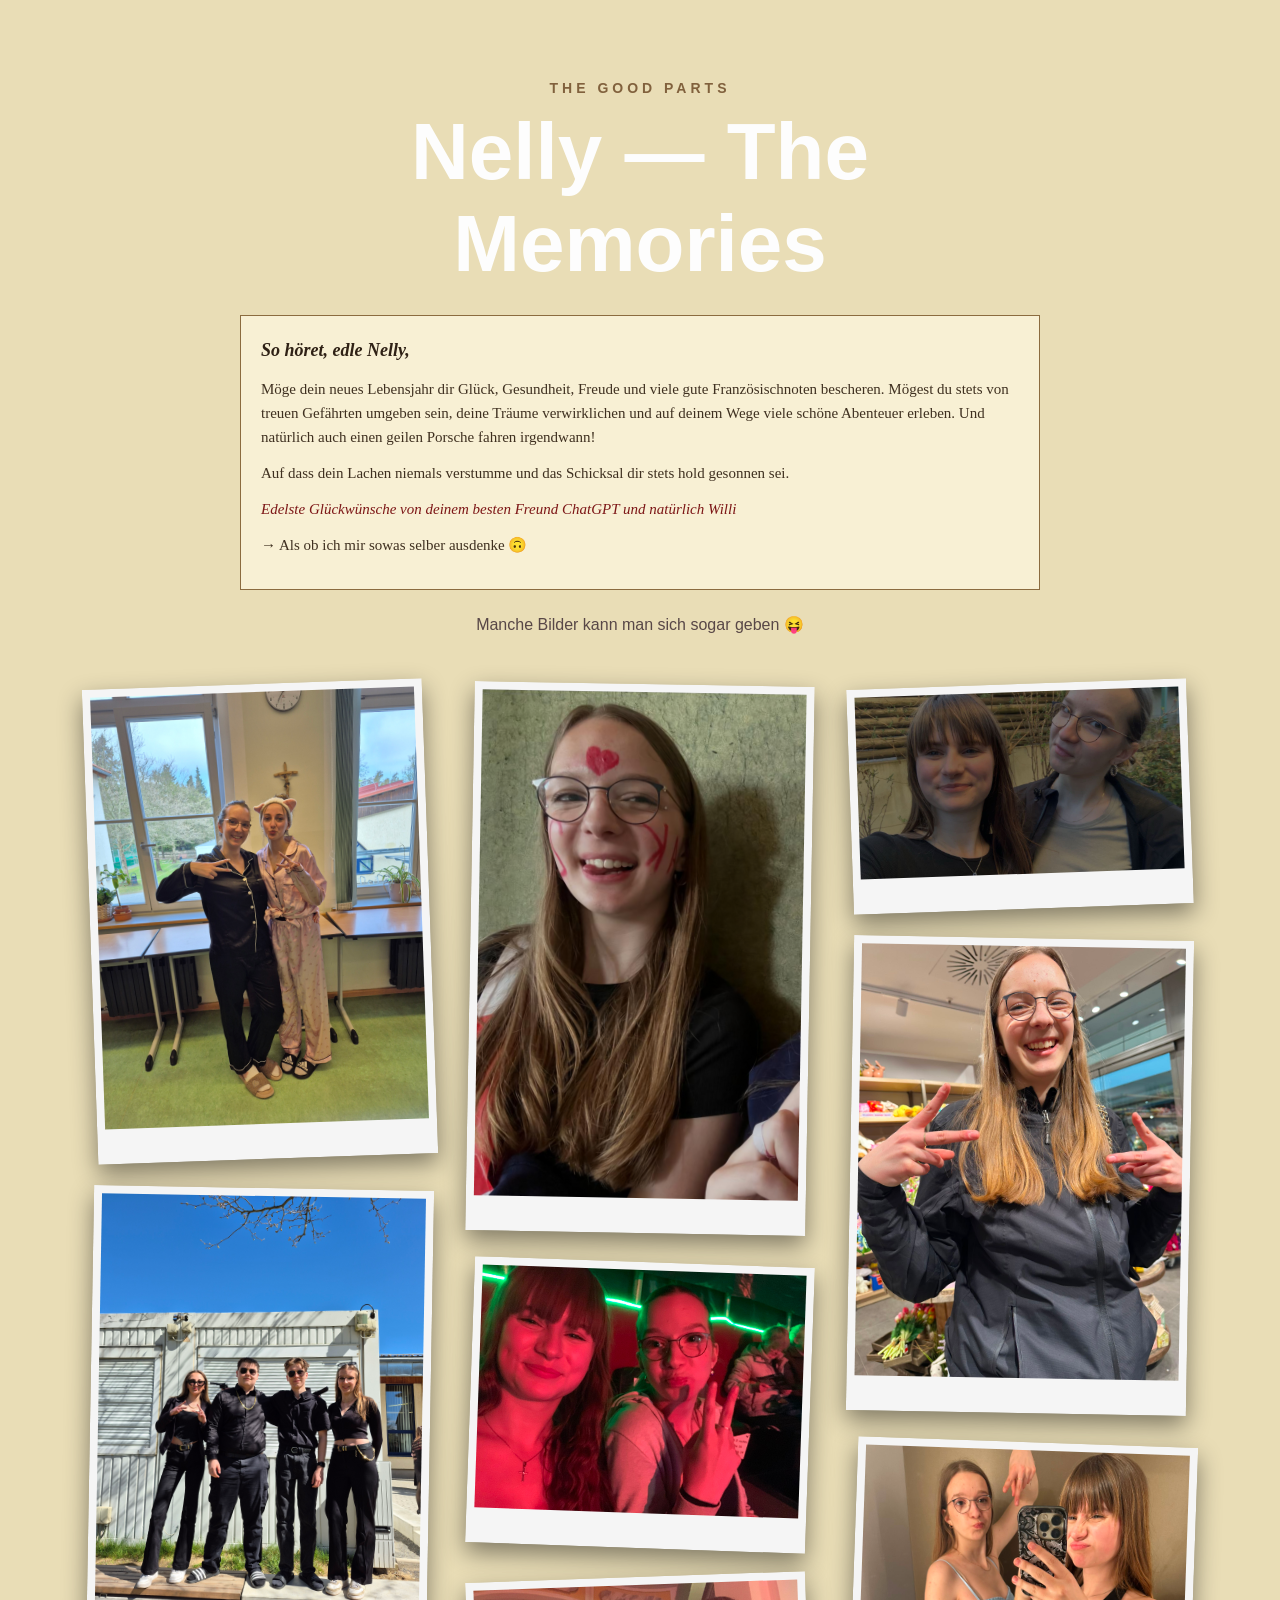
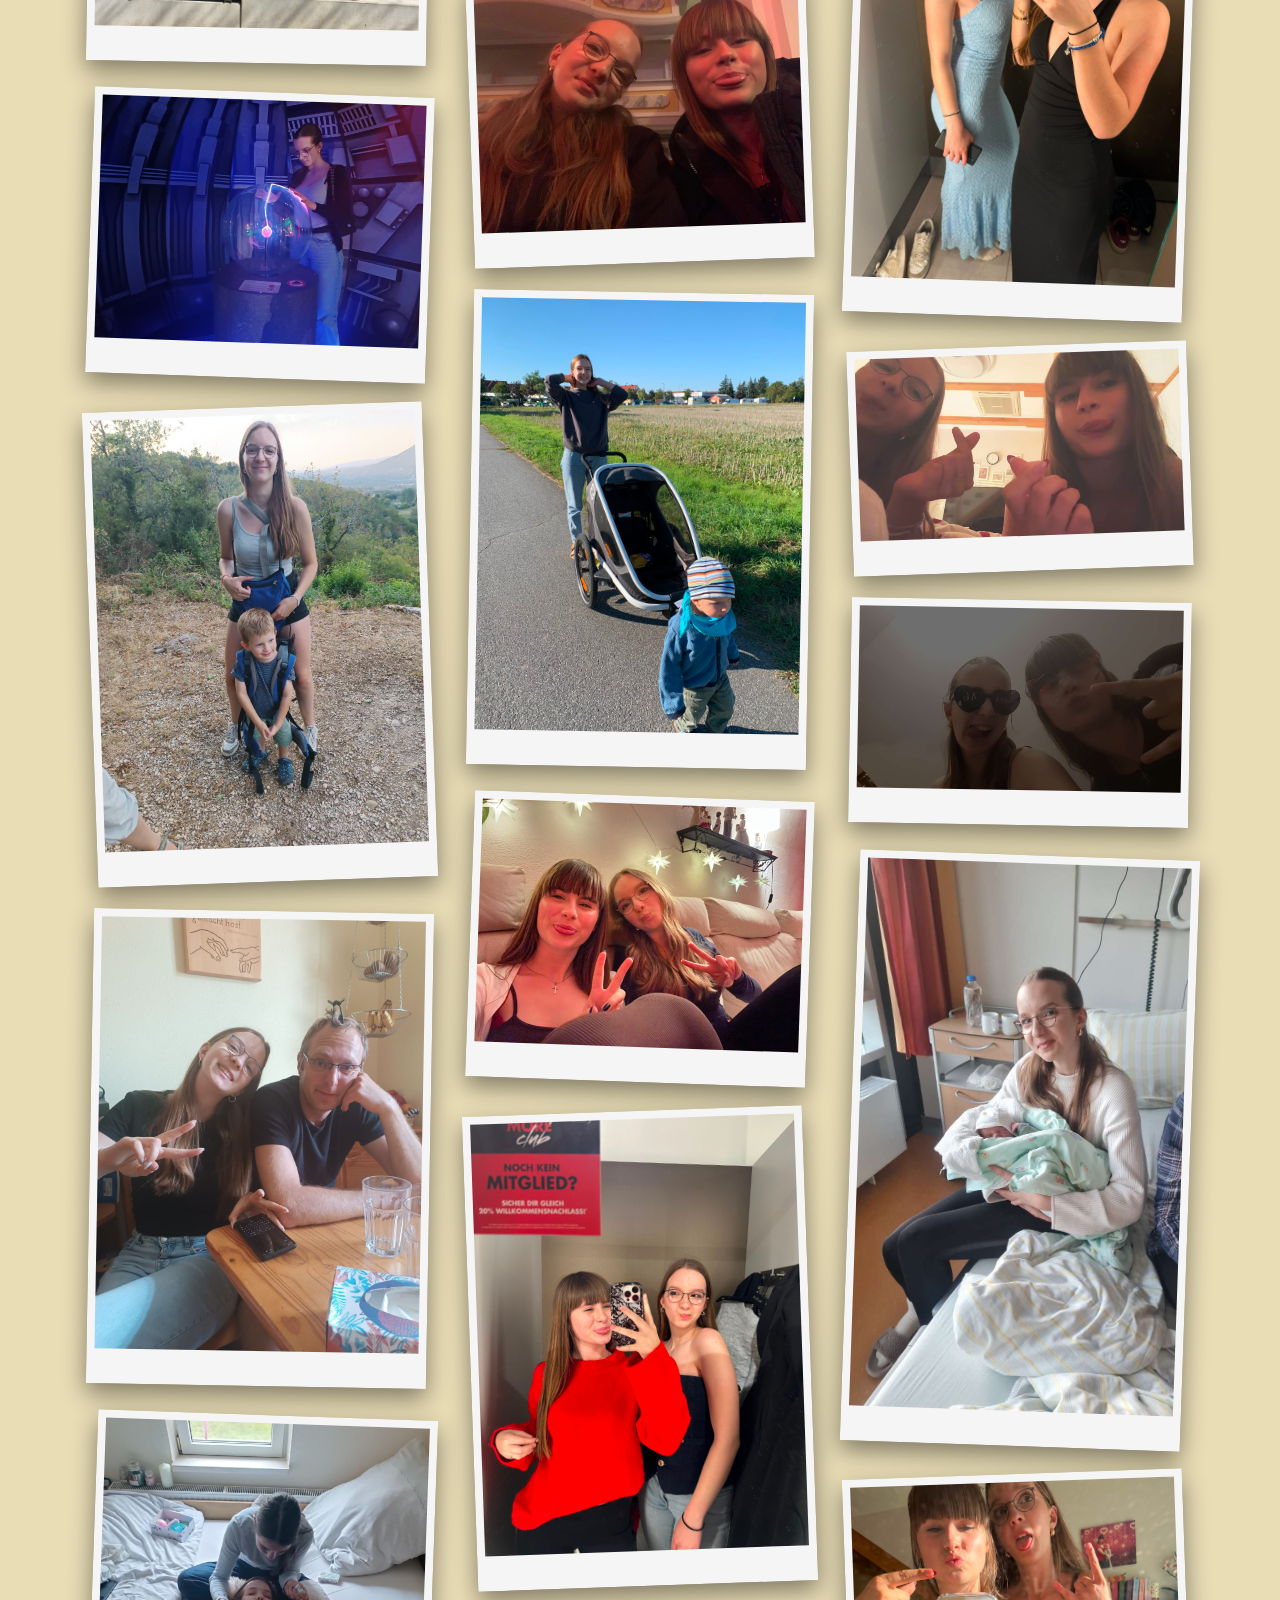
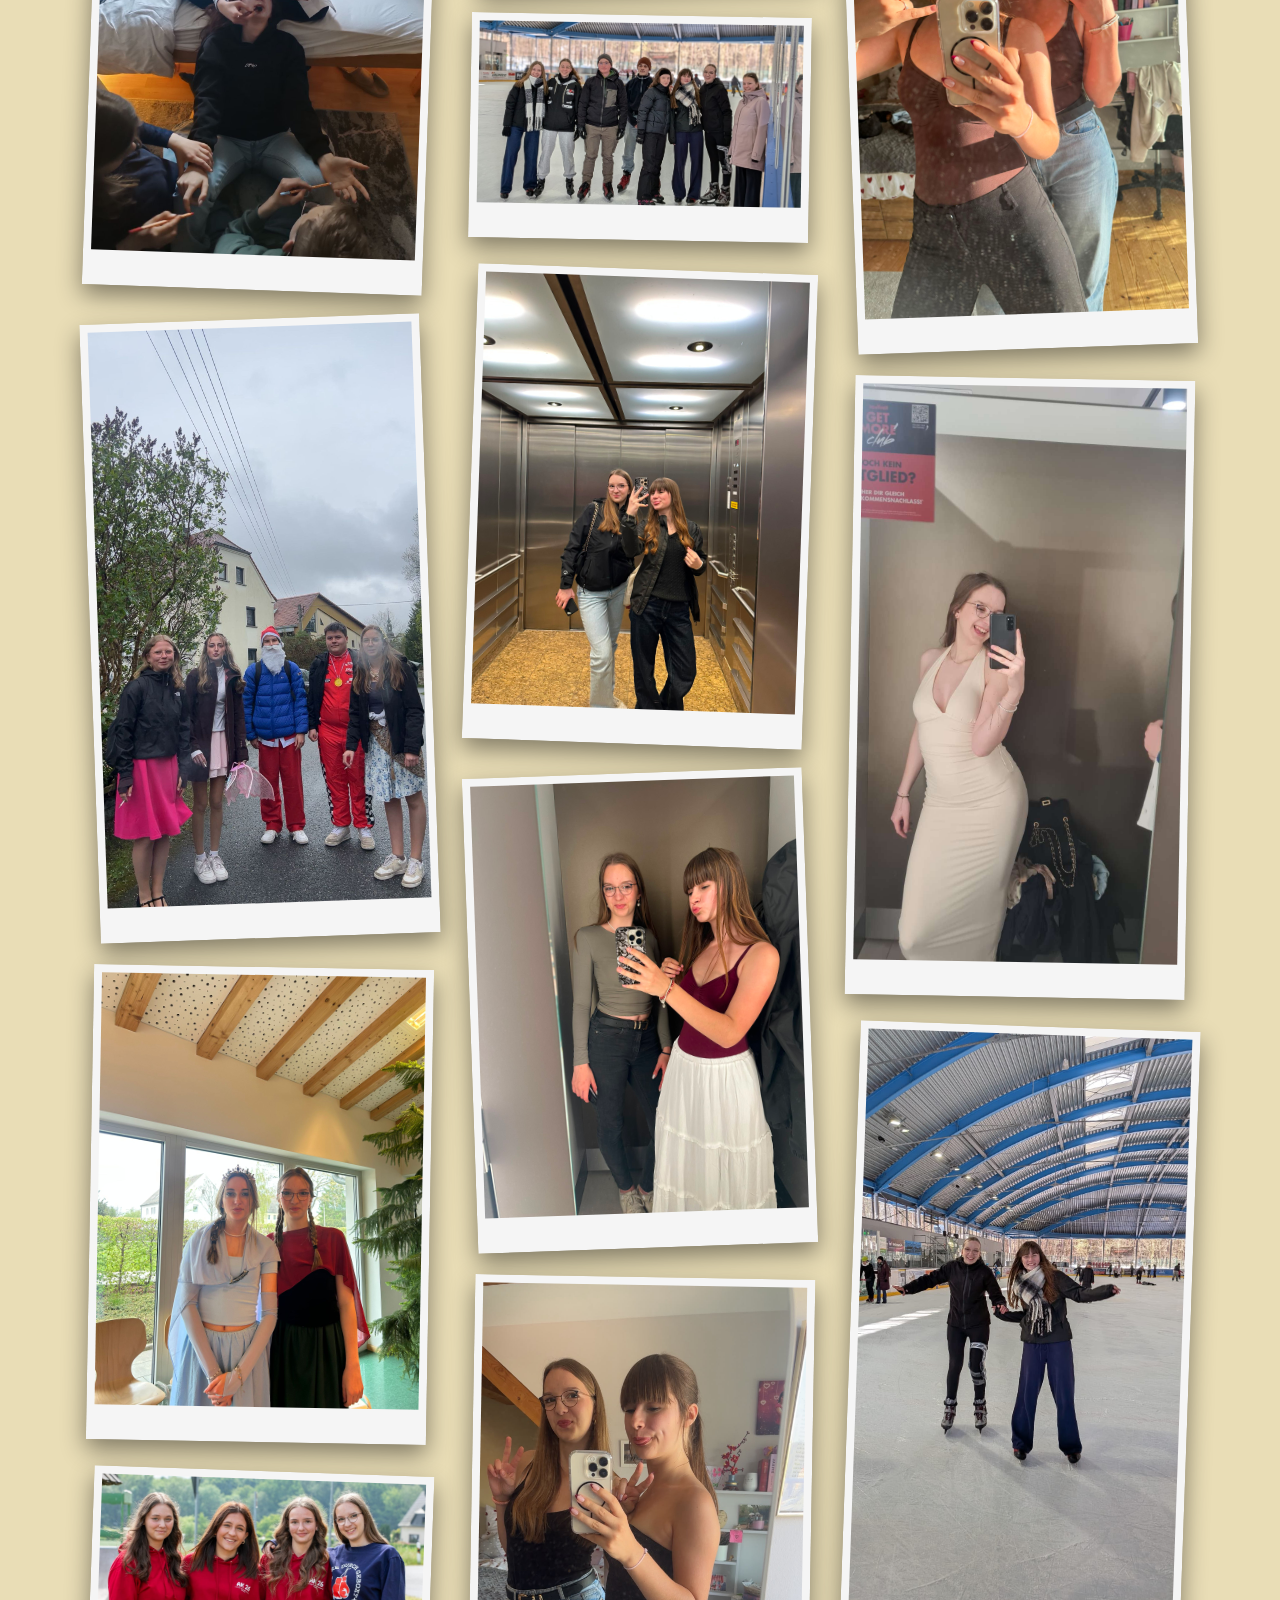
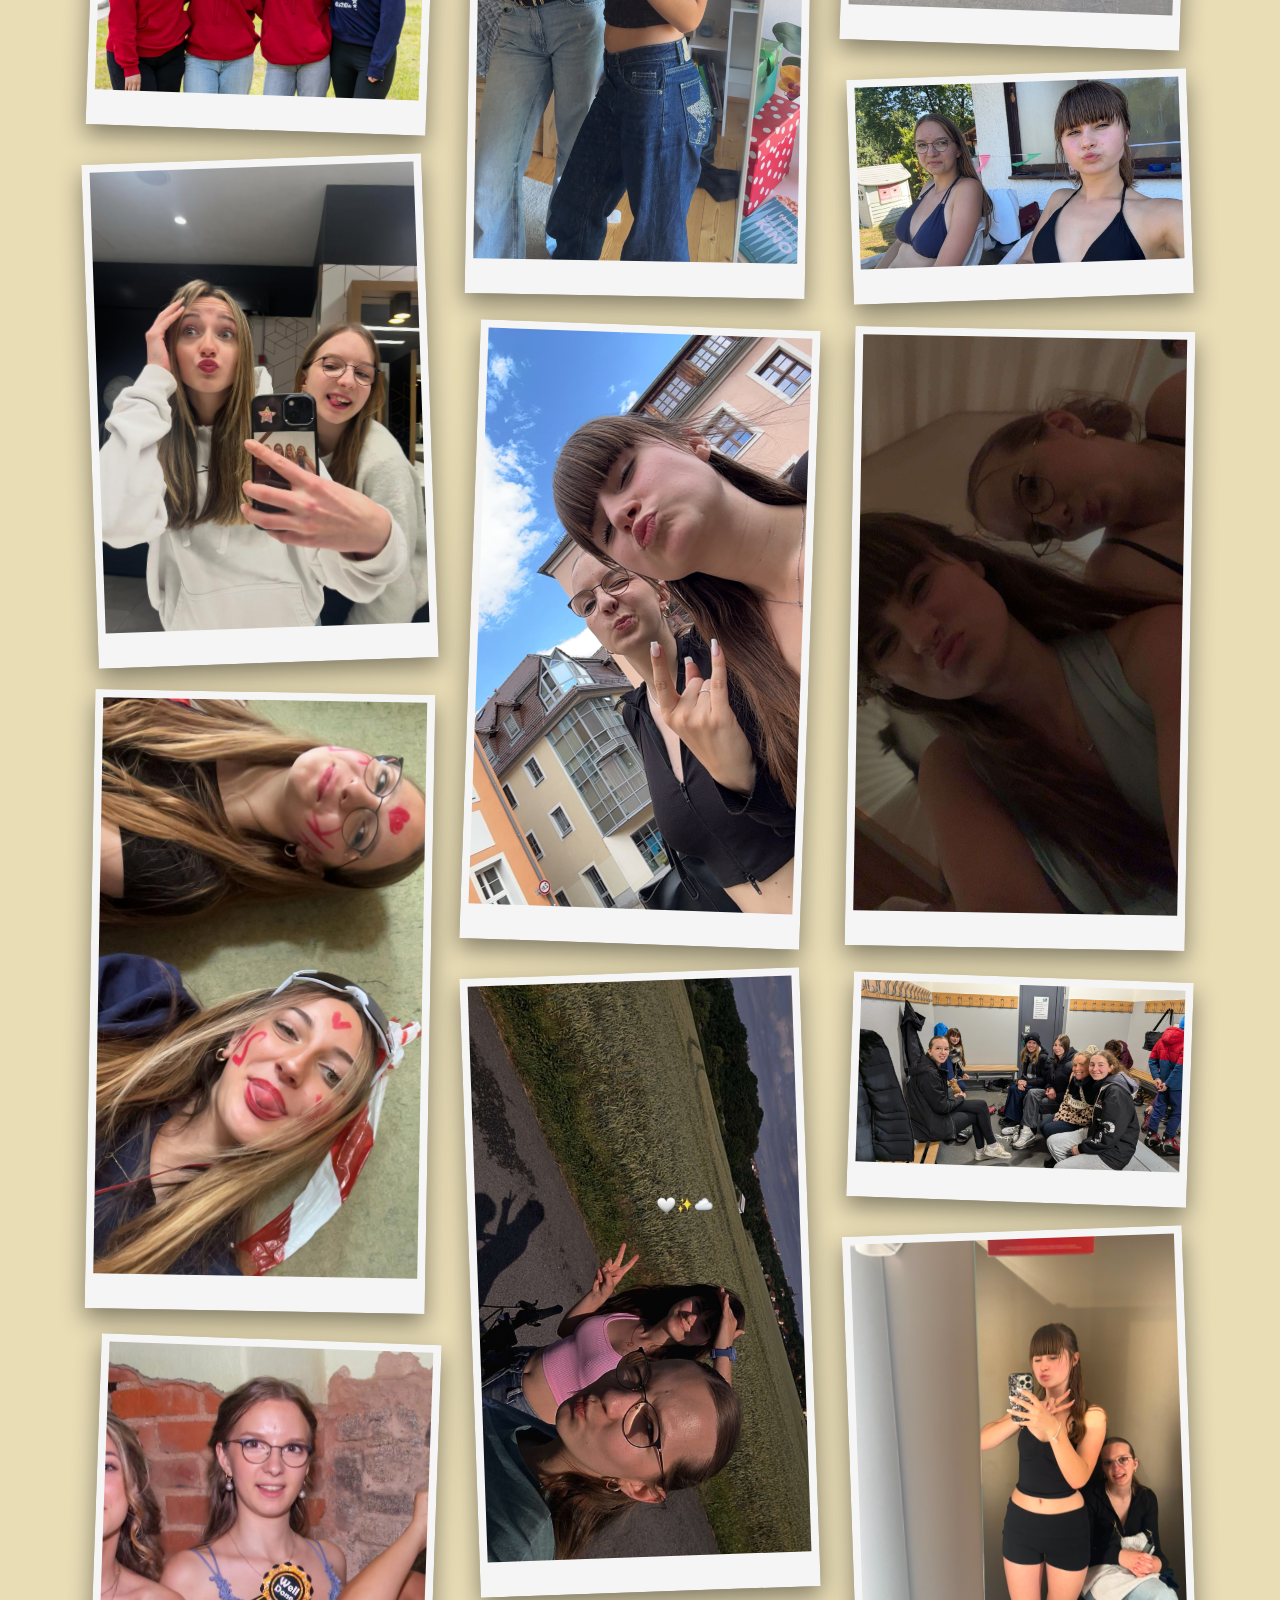
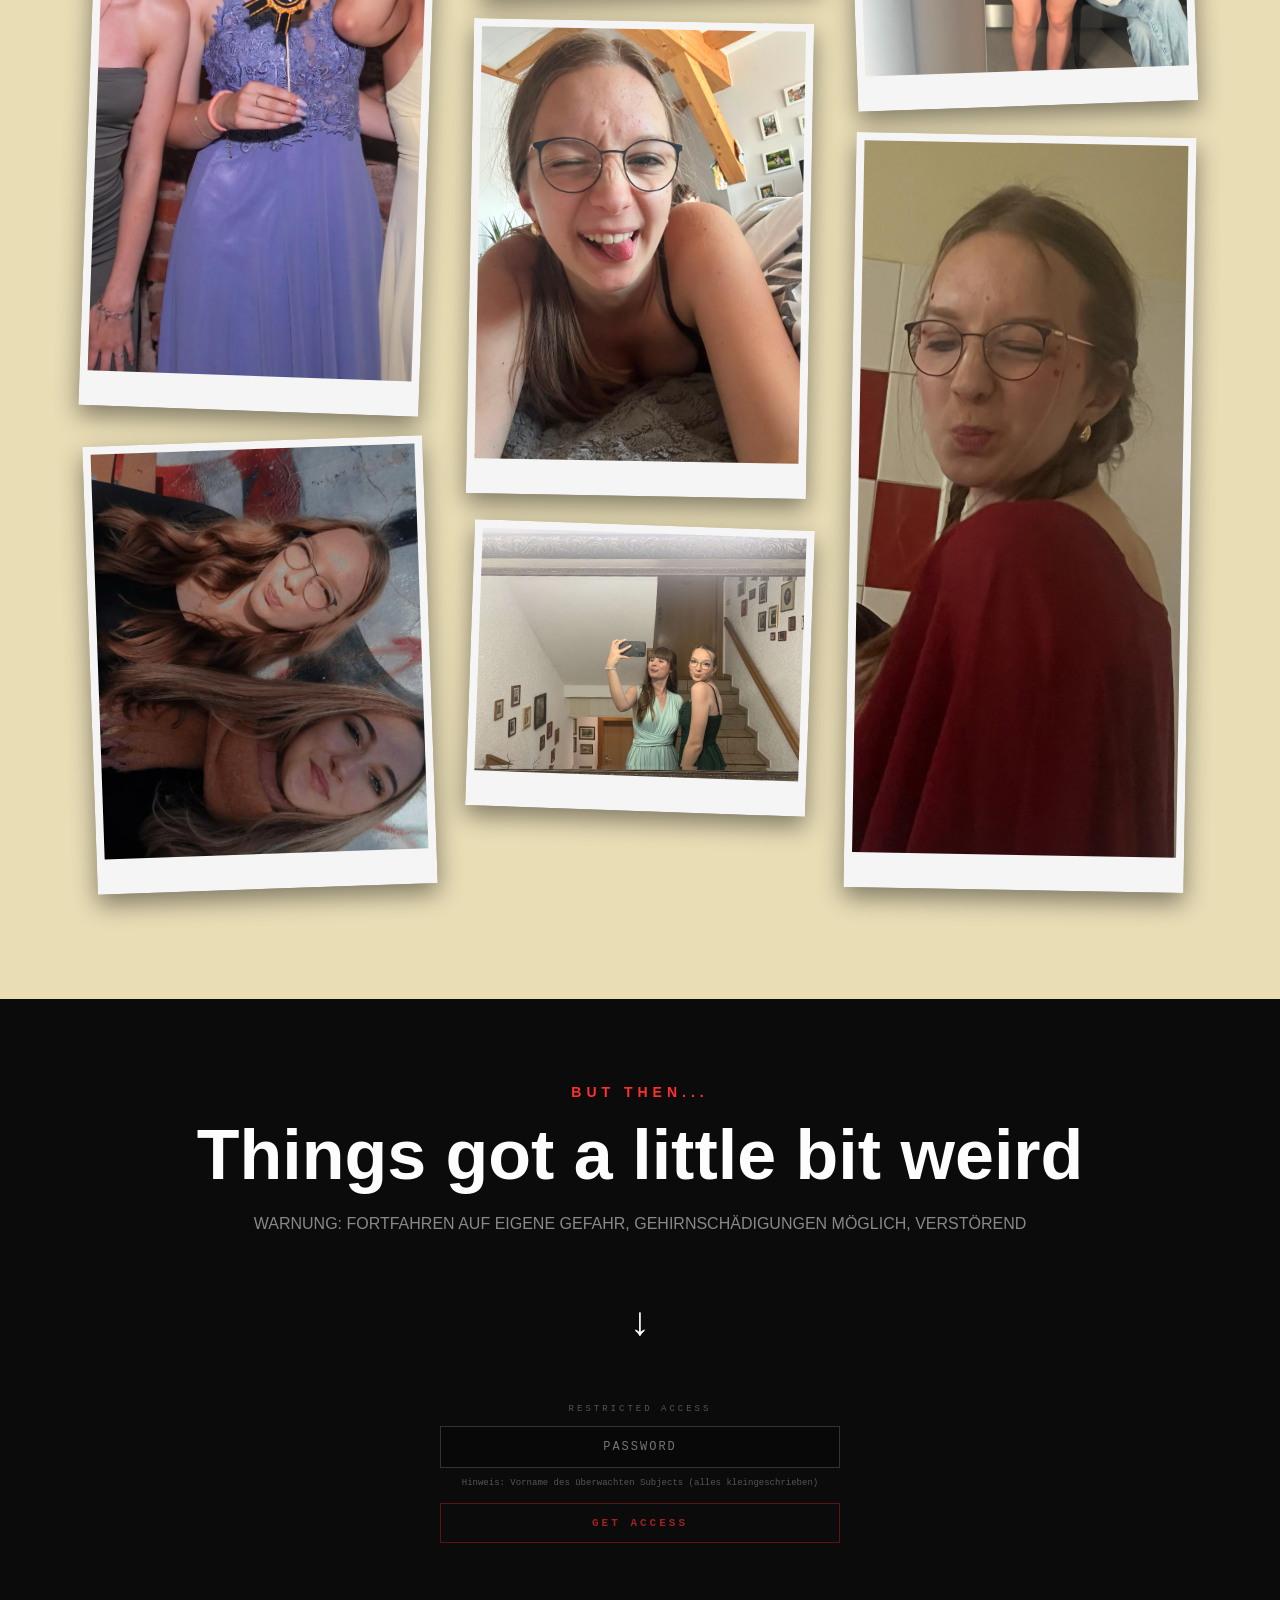
==== gallery.html @ fbdf1667 "Add color scheme meta tag to gallery.html Added meta tag for color scheme in the HTML head." ====
<!DOCTYPE html>
<html lang="de">
<head>
  <meta charset="UTF-8">
  <meta name="viewport" content="width=device-width, initial-scale=1.0">
  <meta name="color-scheme" content="only light">

  <title>Nelly — Memories</title>

  <link rel="stylesheet" href="styles/gallery.css">
</head>

<body>
  <main class="gallery-page">
    <section class="polaroid-section">

      <div class="section-heading">
        <p class="section-kicker">THE GOOD PARTS</p>
        <h1>Nelly — The Memories</h1>

        <div class="birthday-letter">
          <p>So höret, edle Nelly,</p>
          <p>Möge dein neues Lebensjahr dir Glück, Gesundheit, Freude und viele gute Französischnoten bescheren. Mögest du stets von treuen Gefährten umgeben sein, deine Träume verwirklichen und auf deinem Wege viele schöne Abenteuer erleben. Und natürlich auch einen geilen Porsche fahren irgendwann!</p>
          <p>Auf dass dein Lachen niemals verstumme und das Schicksal dir stets hold gesonnen sei.</p>
          <p class="birthday-signature">Edelste Glückwünsche von deinem besten Freund ChatGPT und natürlich Willi</p>
          <p>→ Als ob ich mir sowas selber ausdenke 🙃</p>
        </div>

        <p class="section-description">
          Manche Bilder kann man sich sogar geben 😝
        </p>
      </div>

      <div class="polaroid-wall js-polaroid-wall"></div>

    </section>



    <section class="transition-section">
      <p class="transition-small">BUT THEN...</p>
      <h2>Things got a little bit weird</h2>
      <p class="transition-description">WARNUNG: FORTFAHREN AUF EIGENE GEFAHR, GEHIRNSCHÄDIGUNGEN MÖGLICH, VERSTÖREND</p>
      <p class="transition-arrow">↓</p>

      <div class="classified-gate">
        <p class="gate-label">RESTRICTED ACCESS</p>
        <input class="gate-input js-gate-input" type="password" placeholder="PASSWORD">
        <p class="gate-hint">Hinweis: Vorname des überwachten Subjects (alles kleingeschrieben)</p>
        <button class="gate-button js-gate-button">GET ACCESS</button>
        <p class="gate-error js-gate-error">ACCESS DENIED — FALSCHES PASSWORT</p>
      </div>
    </section>



    <section class="evidence-section">
      <div class="section-heading evidence-heading">
        <p class="section-kicker">STRENG GEHEIM</p>
        <h2>DIE NELLY-AKTEN</h2>
        <p class="section-description">Hochvertrauliches Material. Anschauen auf eigene Gefahr.</p>
      </div>

      <div class="classified-access">
        <p>CASE FILE // Danger</p>
        <span>ACCESS LEVEL: ███████</span>
      </div>

      <div class="evidence-files js-evidence-files"></div>
    </section>

    <div class="image-modal js-image-modal">
      <button class="image-modal-close js-image-modal-close">x</button>
      <img class="image-modal-image js-image-modal-image" src="" alt="">
    </div>

  </main>



  <script src="./scrips/gallery.js"></script>
</body>
</html>
---- styles/gallery.css ----
:root {
  color-scheme: light;
}

* {
  box-sizing: border-box;
}

html {
  scroll-behavior: smooth;
}

body {
  margin: 0;
  background: #050505;
  color: rgb(253, 253, 253);
  font-family: Arial, sans-serif;
  overflow-x: hidden;
}


/* Allgemein */

.gallery-page {
  width: 100%;
}

.section-heading {
  width: min(90%, 800px);
  margin: 0 auto 50px;
  text-align: center;
}

.section-kicker {
  margin: 0 0 10px;
  color: #81613d;
  font-size: 14px;
  font-weight: bold;
  letter-spacing: 4px;
  text-transform: uppercase;
}

.section-heading h1,
.section-heading h2 {
  margin: 0;
  font-size: clamp(40px, 8vw, 80px);
}

.section-description {
  margin-top: 15px;
  color: #584747;
  font-size: 16px;
}

.birthday-letter {
  margin: 25px auto;
  padding: 20px;
  background: rgba(255, 248, 225, 0.7);
  border: 1px solid #8b6b3f;
  color: #3f3020;
  font-family: Georgia, serif;
  font-size: 15px;
  line-height: 1.6;
  text-align: left;
}

.birthday-letter p {
  margin: 0 0 12px;
}

.birthday-letter p:first-child {
  color: #2f2115;
  font-size: 18px;
  font-weight: bold;
  font-style: italic;
}

.birthday-signature {
  color: #7d1717;
  font-style: italic;
}


/* Polaroid */

.polaroid-section {
  min-height: 100vh;
  padding: 80px 20px;
  background: #e9ddb6;
}

.polaroid-wall {
  width: min(100%, 1100px);
  margin: 0 auto;
  columns: 2;
  column-gap: 25px;
}

.polaroid-wall img {
  width: 100%;
  height: auto;
  margin-bottom: 25px;
  padding: 8px 8px 35px;
  background: #f5f5f5;
  box-shadow: 0 10px 25px rgba(0, 0, 0, 0.45);
  cursor: pointer;
  break-inside: avoid;
  transition: transform 0.25s ease, box-shadow 0.25s ease;
}

.polaroid-wall img:nth-child(3n) {
  transform: rotate(2deg);
}

.polaroid-wall img:nth-child(3n + 1) {
  transform: rotate(-2deg);
}

.polaroid-wall img:nth-child(3n + 2) {
  transform: rotate(1deg);
}

.polaroid-wall img:hover {
  transform: rotate(0deg) scale(1.04);
  box-shadow: 0 18px 35px rgba(0, 0, 0, 0.6);
  z-index: 2;
}

/* Übergang */

.transition-section {
  min-height: 70vh;
  padding: 80px 20px;
  display: flex;
  flex-direction: column;
  justify-content: center;
  align-items: center;
  text-align: center;
  background: #0b0b0b;
}

.transition-small {
  margin: 0 0 15px;
  color: #ff3030;
  font-size: 14px;
  font-weight: bold;
  letter-spacing: 5px;
}

.transition-section h2 {
  margin: 0;
  font-size: clamp(35px, 7vw, 70px);
}

.transition-description {
  margin-top: 20px;
  color: #888;
  font-size: 16px;
}

.transition-arrow {
  margin-top: 50px;
  font-size: 40px;
}

.classified-gate {
  width: min(90%, 400px);
  margin-top: 20px;
  text-align: center;
}

.gate-label {
  margin: 0 0 12px;
  color: #555;
  font-family: monospace;
  font-size: 9px;
  letter-spacing: 3px;
}

.gate-input {
  width: 100%;
  padding: 13px 15px;
  border: 1px solid #333;
  outline: none;
  background: #080808;
  color: white;
  font-family: monospace;
  font-size: 12px;
  text-align: center;
  letter-spacing: 2px;
}

.gate-input:focus {
  border-color: #5c1515;
}

.gate-hint {
  margin: 10px 0 15px;
  color: #555;
  font-family: monospace;
  font-size: 9px;
}

.gate-button {
  width: 100%;
  padding: 13px;
  border: 1px solid #5c1515;
  background: #0b0b0b;
  color: #9f2222;
  font-family: monospace;
  font-size: 11px;
  font-weight: bold;
  letter-spacing: 3px;
  cursor: pointer;
  transition: background 0.25s ease, color 0.25s ease, border-color 0.25s ease;
}

.gate-button:hover {
  background: #260909;
  border-color: #ff3030;
  color: #ff3030;
}

.gate-error {
  display: none;
  margin: 12px 0 0;
  color: #ff3030;
  font-family: monospace;
  font-size: 9px;
  letter-spacing: 1px;
}

.gate-error.active {
  display: block;
}


/* Evidence */

.evidence-section {
  display: none;
  min-height: 100vh;
  padding: 100px 20px 140px;
  background: #050505;
  overflow: hidden;
}

.evidence-section.unlocked {
  display: block;
}

.evidence-heading {
  margin-bottom: 40px;
}

.evidence-heading .section-kicker {
  color: #ff3030;
}

.classified-access {
  width: min(90%, 700px);
  margin: 0 auto 60px;
  padding: 14px 18px;
  border-top: 1px solid #5c1515;
  border-bottom: 1px solid #5c1515;
  display: flex;
  justify-content: space-between;
  align-items: center;
  gap: 15px;
  color: #7d7d7d;
  font-family: monospace;
  font-size: 10px;
  letter-spacing: 2px;
}

.evidence-files {
  width: min(100%, 1000px);
  margin: 0 auto;
  display: grid;
  grid-template-columns: 1fr;
  gap: 45px;
}

.evidence-file {
  position: relative;
  padding: 18px;
  background: #101010;
  border: 1px solid #292929;
  box-shadow: 0 15px 40px rgba(0, 0, 0, 0.6);
  overflow: hidden;
  transition: transform 0.3s ease, border-color 0.3s ease;
}

.evidence-file:nth-child(2n) {
  transform: rotate(0.8deg);
}

.evidence-file:nth-child(3n) {
  transform: rotate(-0.6deg);
}

.evidence-file:hover {
  border-color: #5c1515;
}

.evidence-info {
  display: flex;
  justify-content: space-between;
  gap: 10px;
  margin-bottom: 14px;
  color: #777;
  font-family: monospace;
  font-size: 9px;
  letter-spacing: 1px;
}

.evidence-info span:last-child {
  color: #9f2222;
}

.evidence-image {
  width: 100%;
  height: auto;
  display: block;
  filter: brightness(0.7) contrast(1.1);
  cursor: pointer;
  transition: filter 0.5s ease, transform 0.4s ease;
}

.evidence-file:not(.revealed) .evidence-image {
  filter: brightness(0) contrast(1);
  transform: scale(1.02);
}

.evidence-file.revealed .evidence-image {
  filter: brightness(0.9) contrast(1.05);
}

.evidence-file::after {
  content: 'CLASSIFIED';
  position: absolute;
  top: 50%;
  left: 50%;
  z-index: 2;
  padding: 8px 14px;
  border: 1px solid #ff3030;
  color: #ff3030;
  font-family: monospace;
  font-size: 13px;
  letter-spacing: 4px;
  transform: translate(-50%, -50%) rotate(-8deg);
  opacity: 1;
  pointer-events: none;
  transition: opacity 0.4s ease;
}

.evidence-file.revealed::after {
  opacity: 0;
}

.evidence-reveal {
  width: 100%;
  margin-top: 14px;
  padding: 12px;
  border: 1px solid #4d1111;
  background: #090909;
  color: #b52a2a;
  font-family: monospace;
  font-size: 10px;
  letter-spacing: 3px;
  cursor: pointer;
  transition: background 0.25s ease, color 0.25s ease, border-color 0.25s ease;
}

.evidence-reveal:hover {
  background: #260909;
  border-color: #ff3030;
  color: #ff3030;
}

.evidence-file.revealed .evidence-reveal {
  color: #555;
  border-color: #222;
  cursor: default;
}

@media (min-width: 700px) {
  .polaroid-wall {
    columns: 3;
    column-gap: 40px;
  }

  .evidence-files {
    grid-template-columns: repeat(2, 1fr);
    gap: 55px 40px;
  }

  .evidence-file:nth-child(4n + 1) {
    transform: translateY(20px) rotate(-1.5deg);
  }

  .evidence-file:nth-child(4n + 2) {
    transform: translateY(-15px) rotate(1.2deg);
  }

  .evidence-file:nth-child(4n + 3) {
    transform: translateY(10px) rotate(0.7deg);
  }

  .evidence-file:nth-child(4n) {
    transform: translateY(-25px) rotate(-1deg);
  }
}

/* Lightbox */

.image-modal {
  position: fixed;
  inset: 0;
  z-index: 1000;

  display: flex;
  justify-content: center;
  align-items: center;

  padding: 30px;

  background: rgba(0, 0, 0, 0.8);

  backdrop-filter: blur(10px);

  opacity: 0;
  visibility: hidden;

  transition: opacity 0.25s ease, visibility 0.25s ease;
}

.image-modal.active {
  opacity: 1;
  visibility: visible;
}

.image-modal-image {
  max-width: 95vw;
  max-height: 90vh;

  width: auto;
  height: auto;

  object-fit: contain;

  border-radius: 3px;

  box-shadow: 0 20px 60px rgba(0, 0, 0, 0.7);

  transform: scale(0.85);

  transition: transform 0.3s ease;
}

.image-modal.active .image-modal-image {
  transform: scale(1);
}

.image-modal-close {
  position: absolute;
  top: 20px;
  right: 25px;

  border: none;
  background: none;

  color: white;

  font-size: 45px;
  font-weight: 200;

  cursor: pointer;

  z-index: 1001;
}

.image-modal-close:hover {
  color: #ff3030;
}

@media (max-width: 600px) {
  .image-modal {
    padding: 15px;
  }

  .image-modal-image {
    max-width: 94vw;
    max-height: 85vh;
  }

  .image-modal-close {
    top: 10px;
    right: 15px;
  }
}

@media (prefers-color-scheme: dark) {
  body {
    background: #050505 !important;
    color: rgb(253, 253, 253) !important;
  }

  .polaroid-section {
    background: #e9ddb6 !important;
  }

  .polaroid-wall img {
    background: #f5f5f5 !important;
  }

  .birthday-letter {
    background: rgba(255, 248, 225, 0.7) !important;
    color: #3f3020 !important;
    border-color: #8b6b3f !important;
  }

  .birthday-letter p:first-child {
    color: #2f2115 !important;
  }

  .section-description {
    color: #584747 !important;
  }

  .transition-section {
    background: #0b0b0b !important;
  }

  .evidence-section {
    background: #050505 !important;
  }

  .evidence-file {
    background: #101010 !important;
    border-color: #292929 !important;
  }

  .gate-input {
    background: #080808 !important;
    color: white !important;
  }

  .gate-button {
    background: #0b0b0b !important;
    color: #9f2222 !important;
  }

  .evidence-reveal {
    background: #090909 !important;
    color: #b52a2a !important;
  }
}
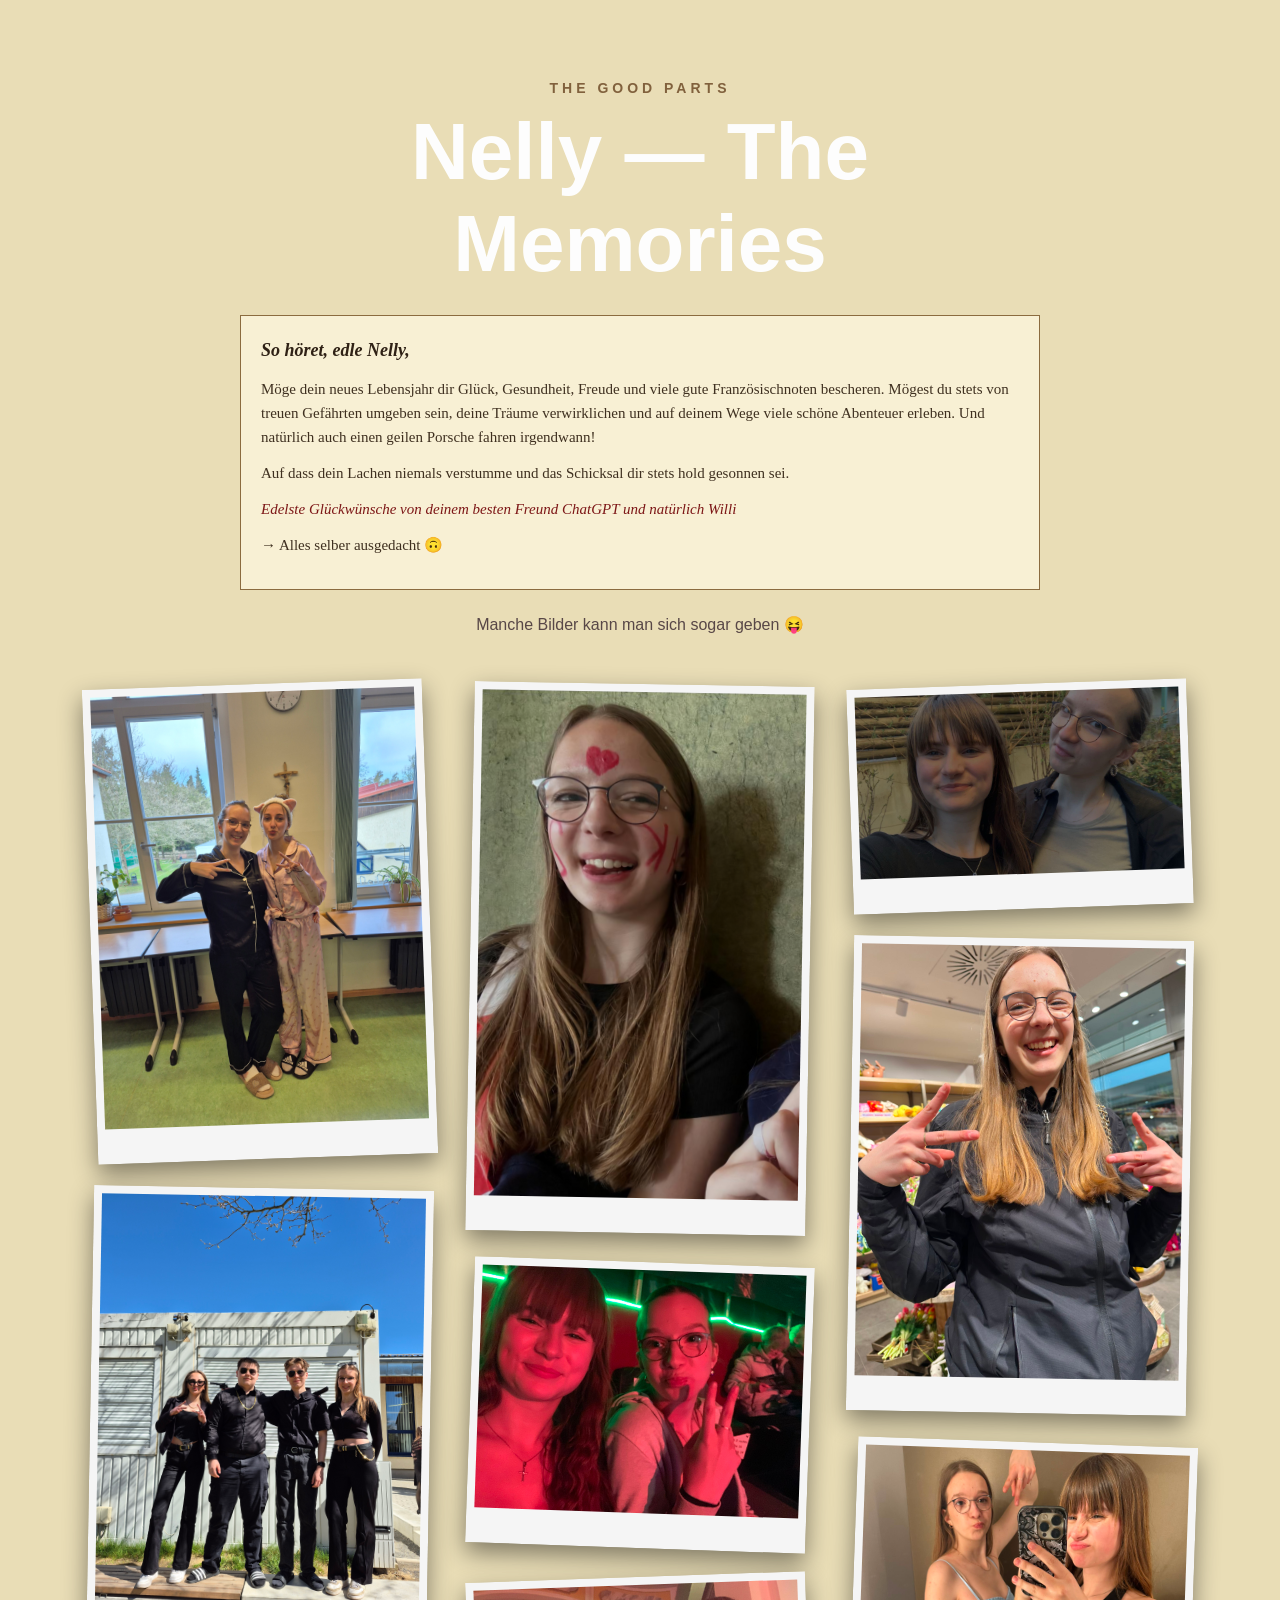
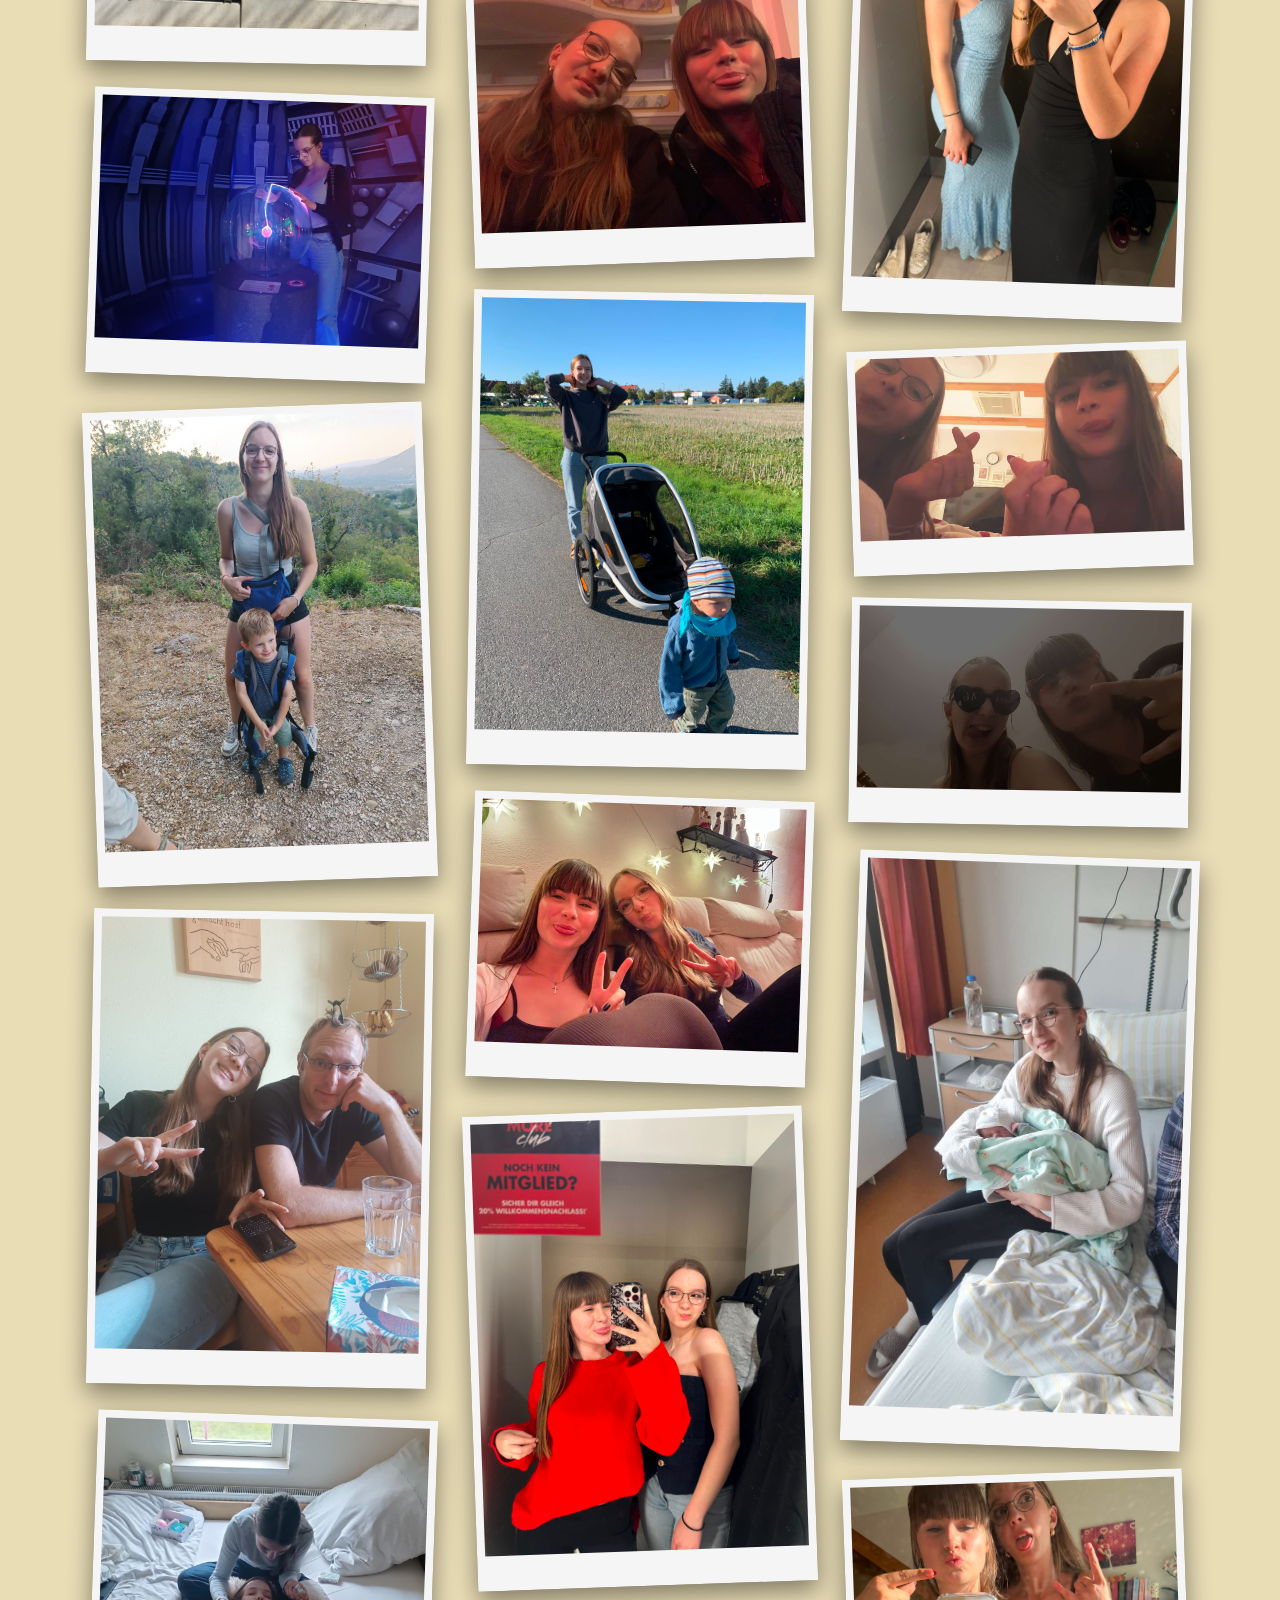
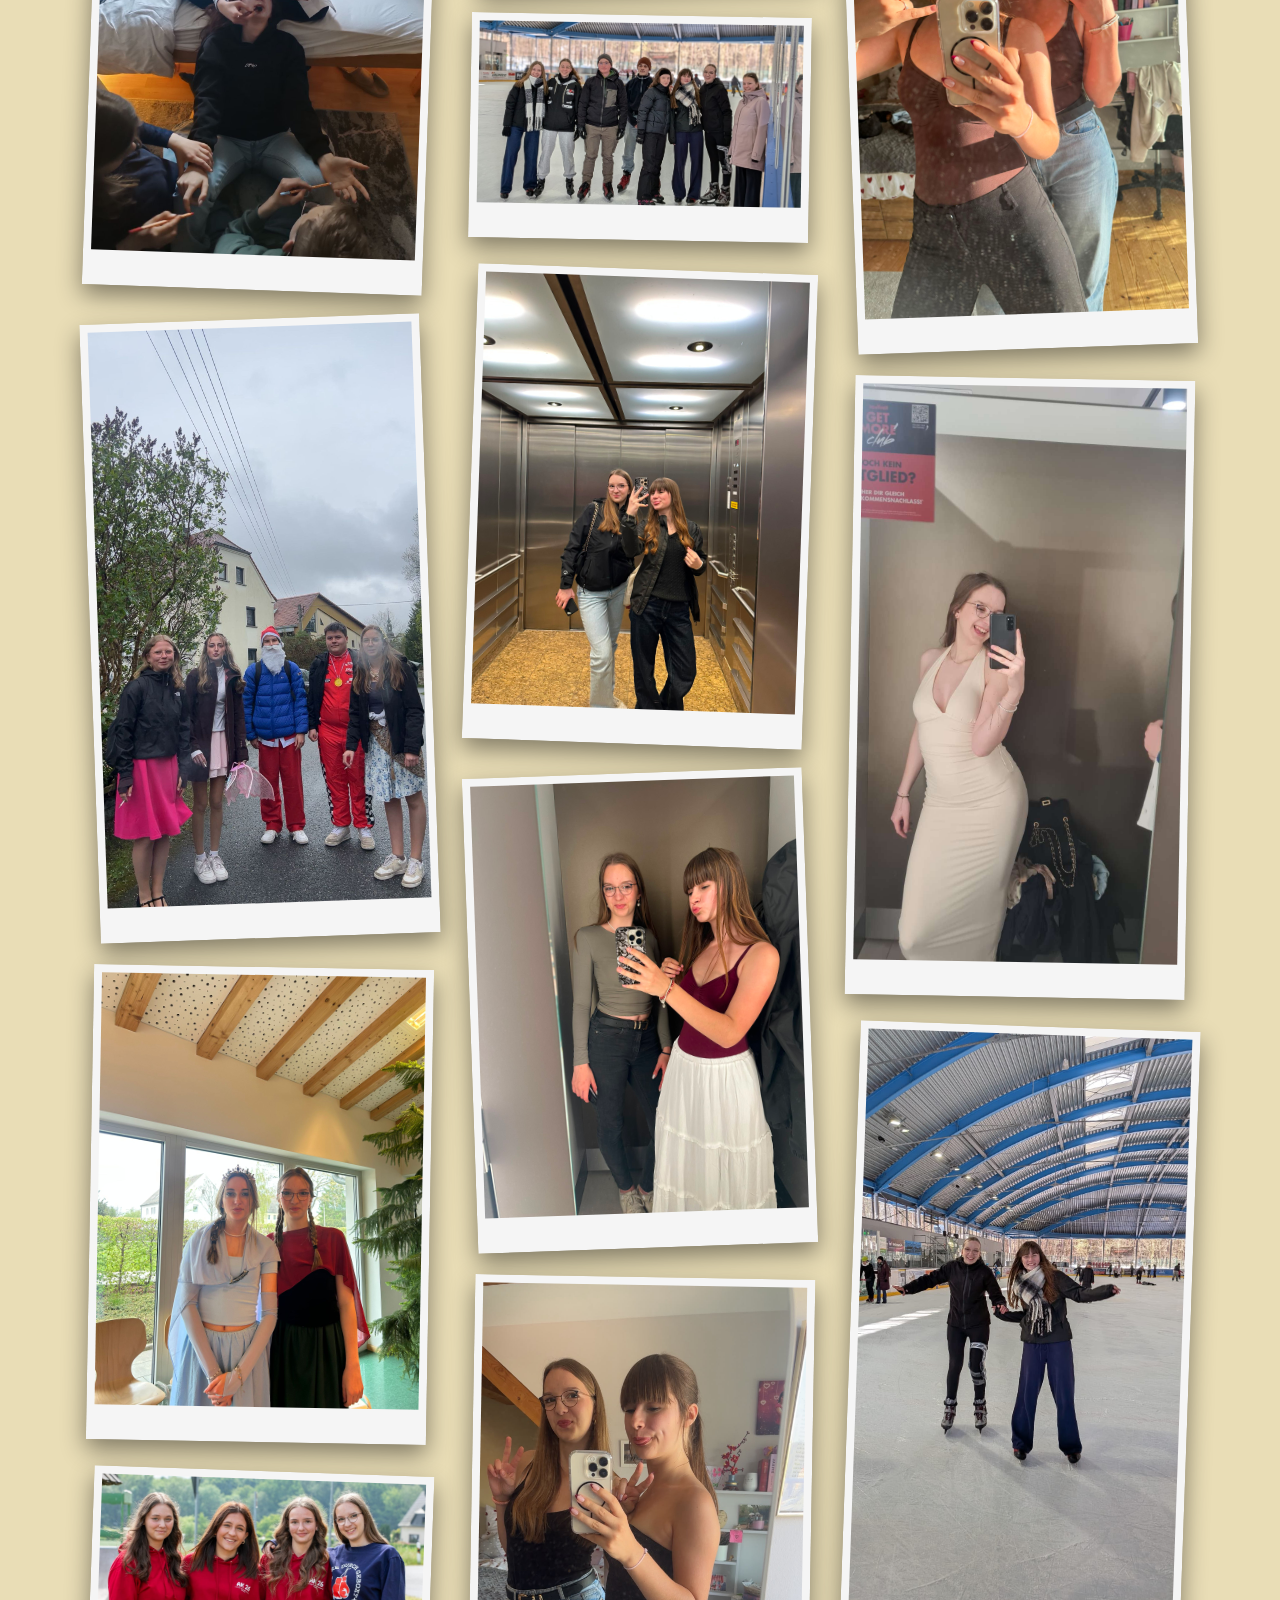
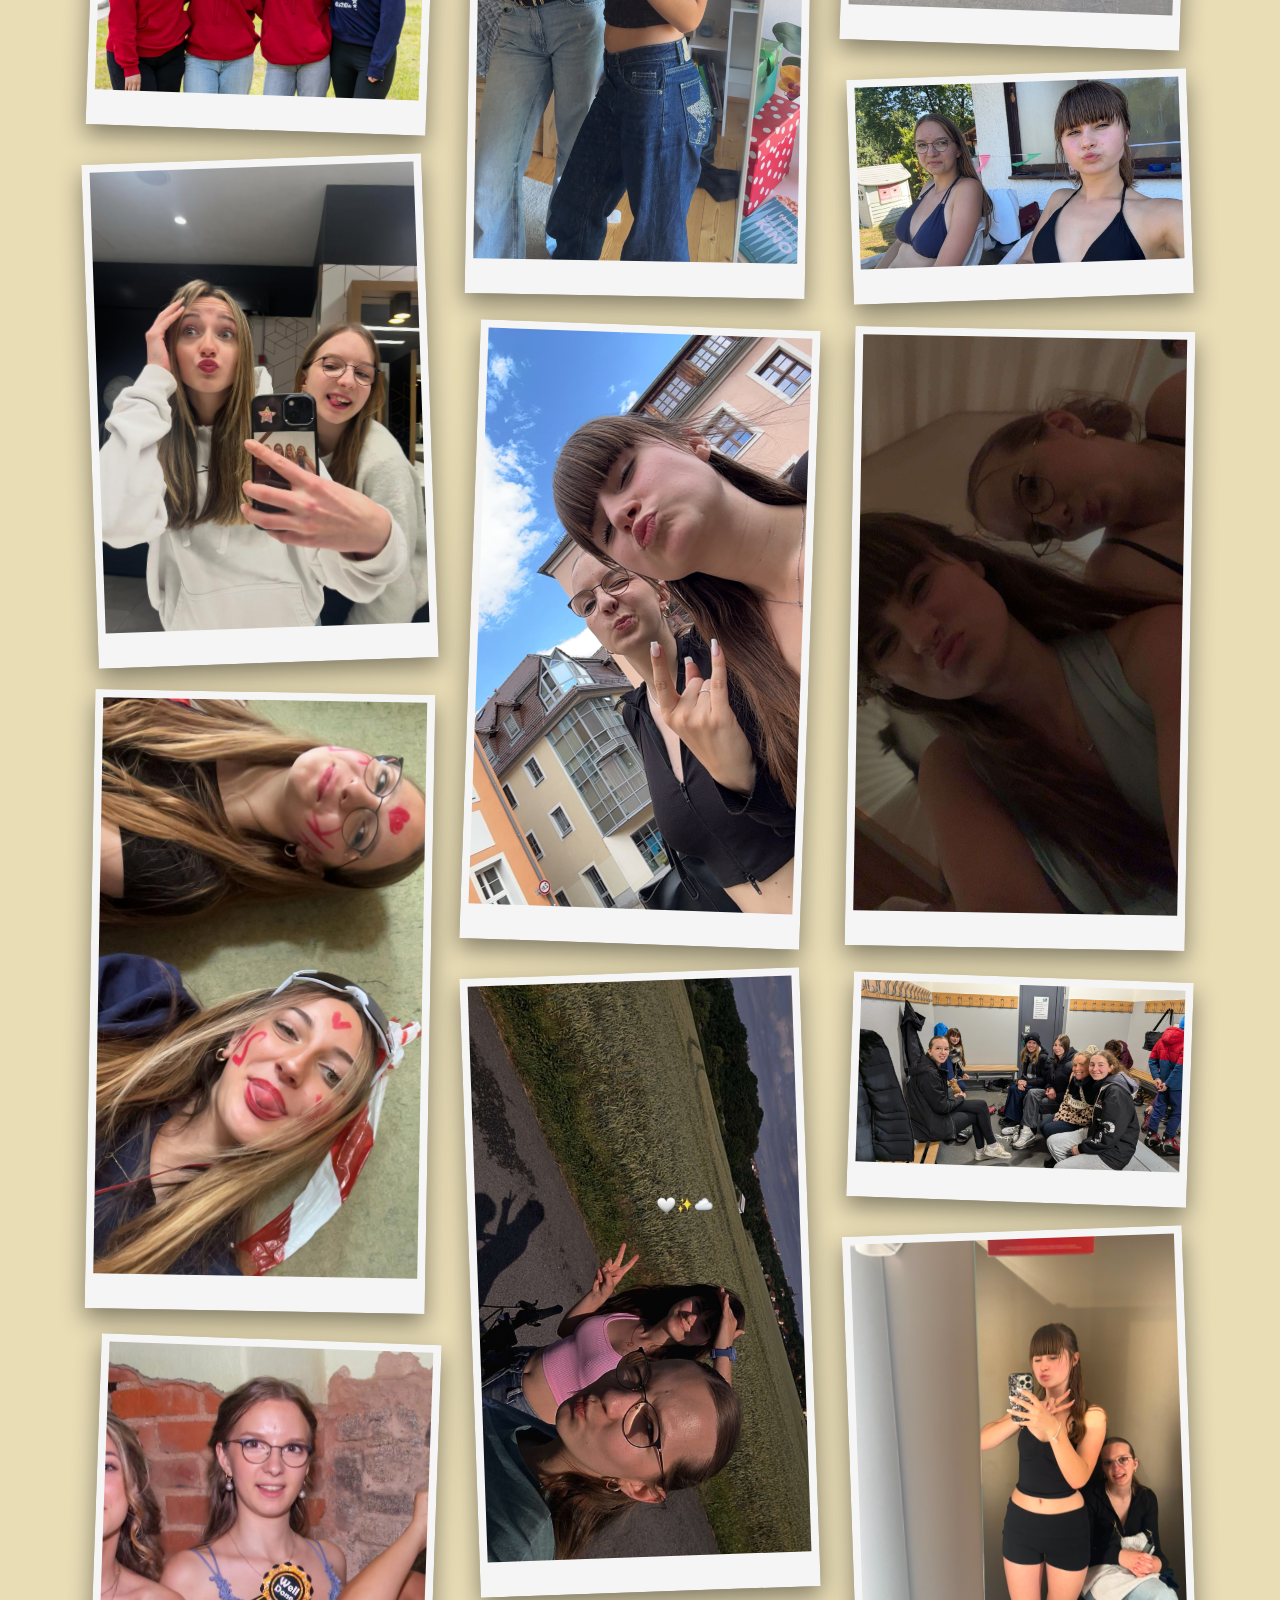
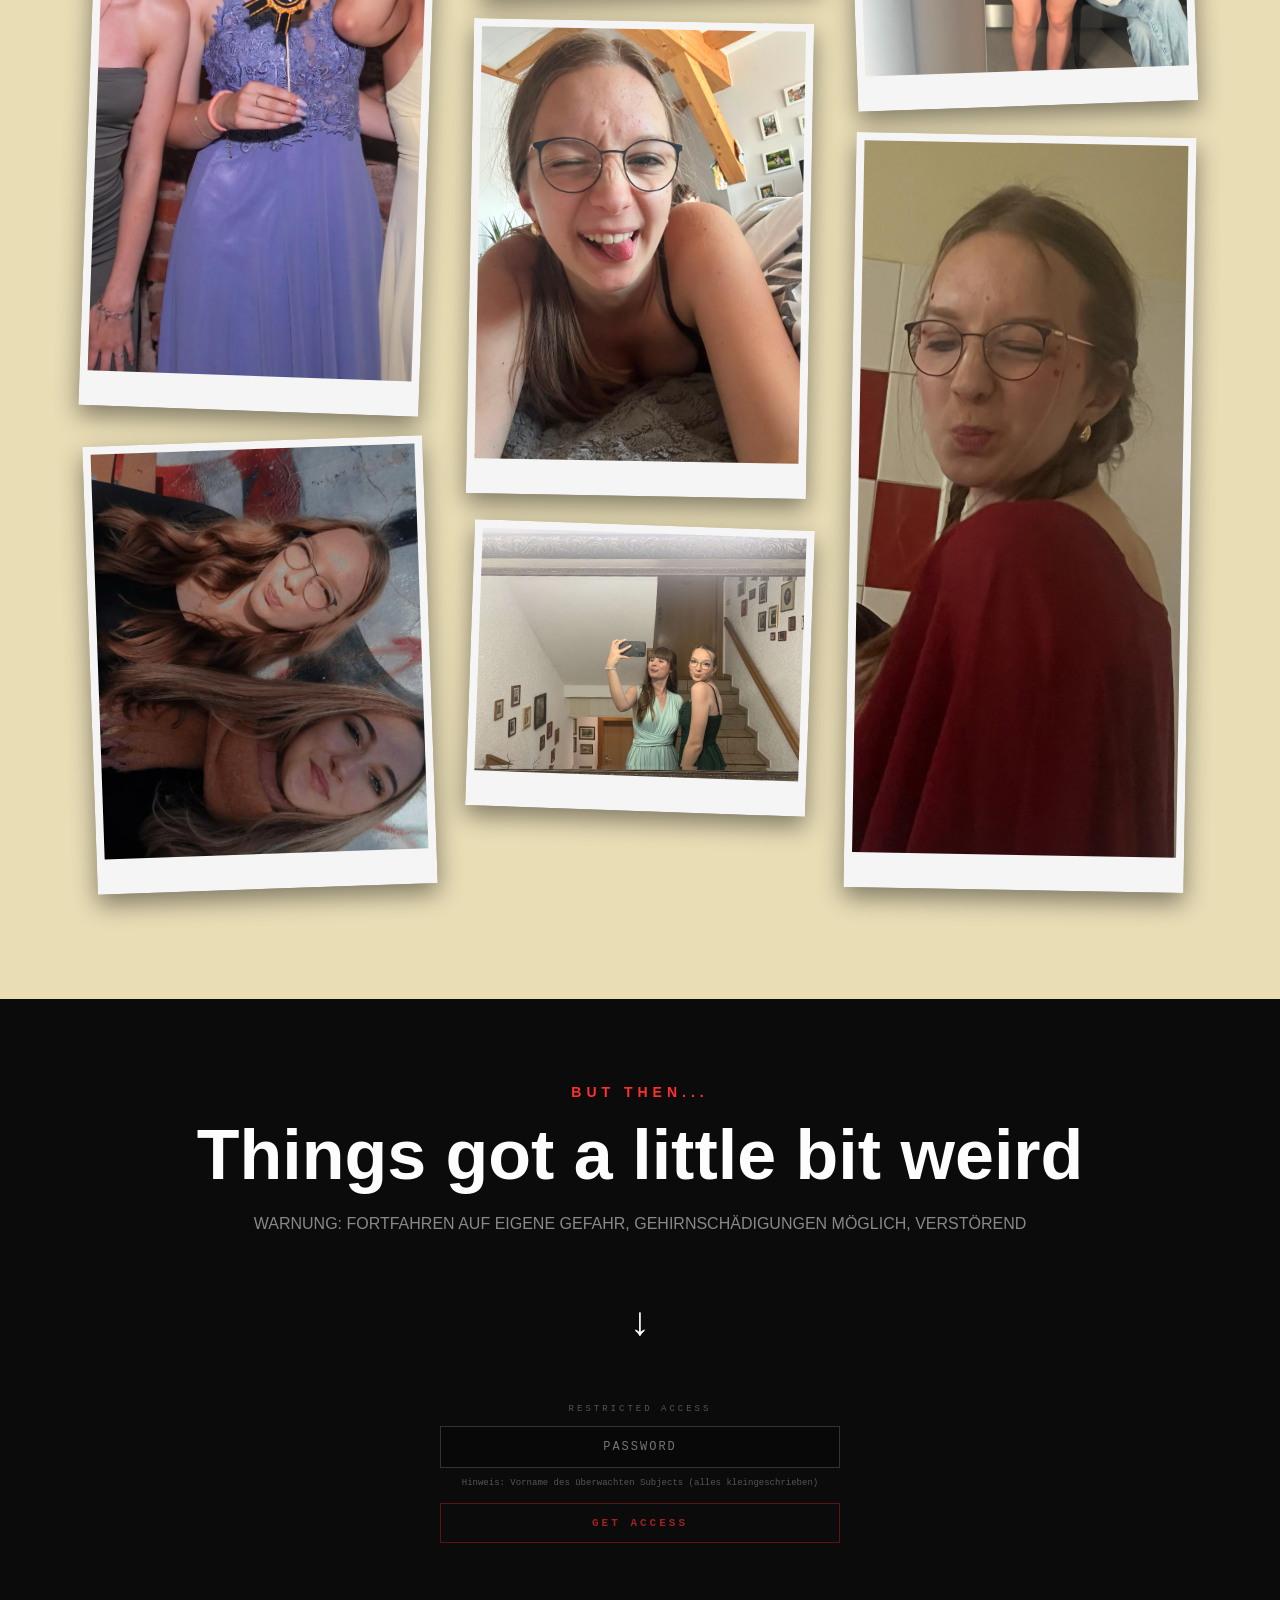
==== commit 74a0d99d: "Fix HTML encoding issues in gallery.html" ====
--- a/gallery.html
+++ b/gallery.html
@@ -3,7 +3,7 @@
 <head>
   <meta charset="UTF-8">
   <meta name="viewport" content="width=device-width, initial-scale=1.0">
-  <meta name="color-scheme" content="only light">
+  <meta name="color-scheme" content="light">
 
   <title>Nelly — Memories</title>
 
@@ -23,7 +23,7 @@
           <p>Möge dein neues Lebensjahr dir Glück, Gesundheit, Freude und viele gute Französischnoten bescheren. Mögest du stets von treuen Gefährten umgeben sein, deine Träume verwirklichen und auf deinem Wege viele schöne Abenteuer erleben. Und natürlich auch einen geilen Porsche fahren irgendwann!</p>
           <p>Auf dass dein Lachen niemals verstumme und das Schicksal dir stets hold gesonnen sei.</p>
           <p class="birthday-signature">Edelste Glückwünsche von deinem besten Freund ChatGPT und natürlich Willi</p>
-          <p>→ Als ob ich mir sowas selber ausdenke 🙃</p>
+          <p>→ Alles selber ausgedacht 🙃</p>
         </div>
 
         <p class="section-description">
--- a/styles/gallery.css
+++ b/styles/gallery.css
@@ -1,5 +1,7 @@
 :root {
-  color-scheme: light;
+  color-scheme: only light;
+  -webkit-color-adjust: exact;
+  print-color-adjust: exact;
 }
 
 * {
@@ -556,3 +558,4 @@
     color: #b52a2a !important;
   }
 }
+
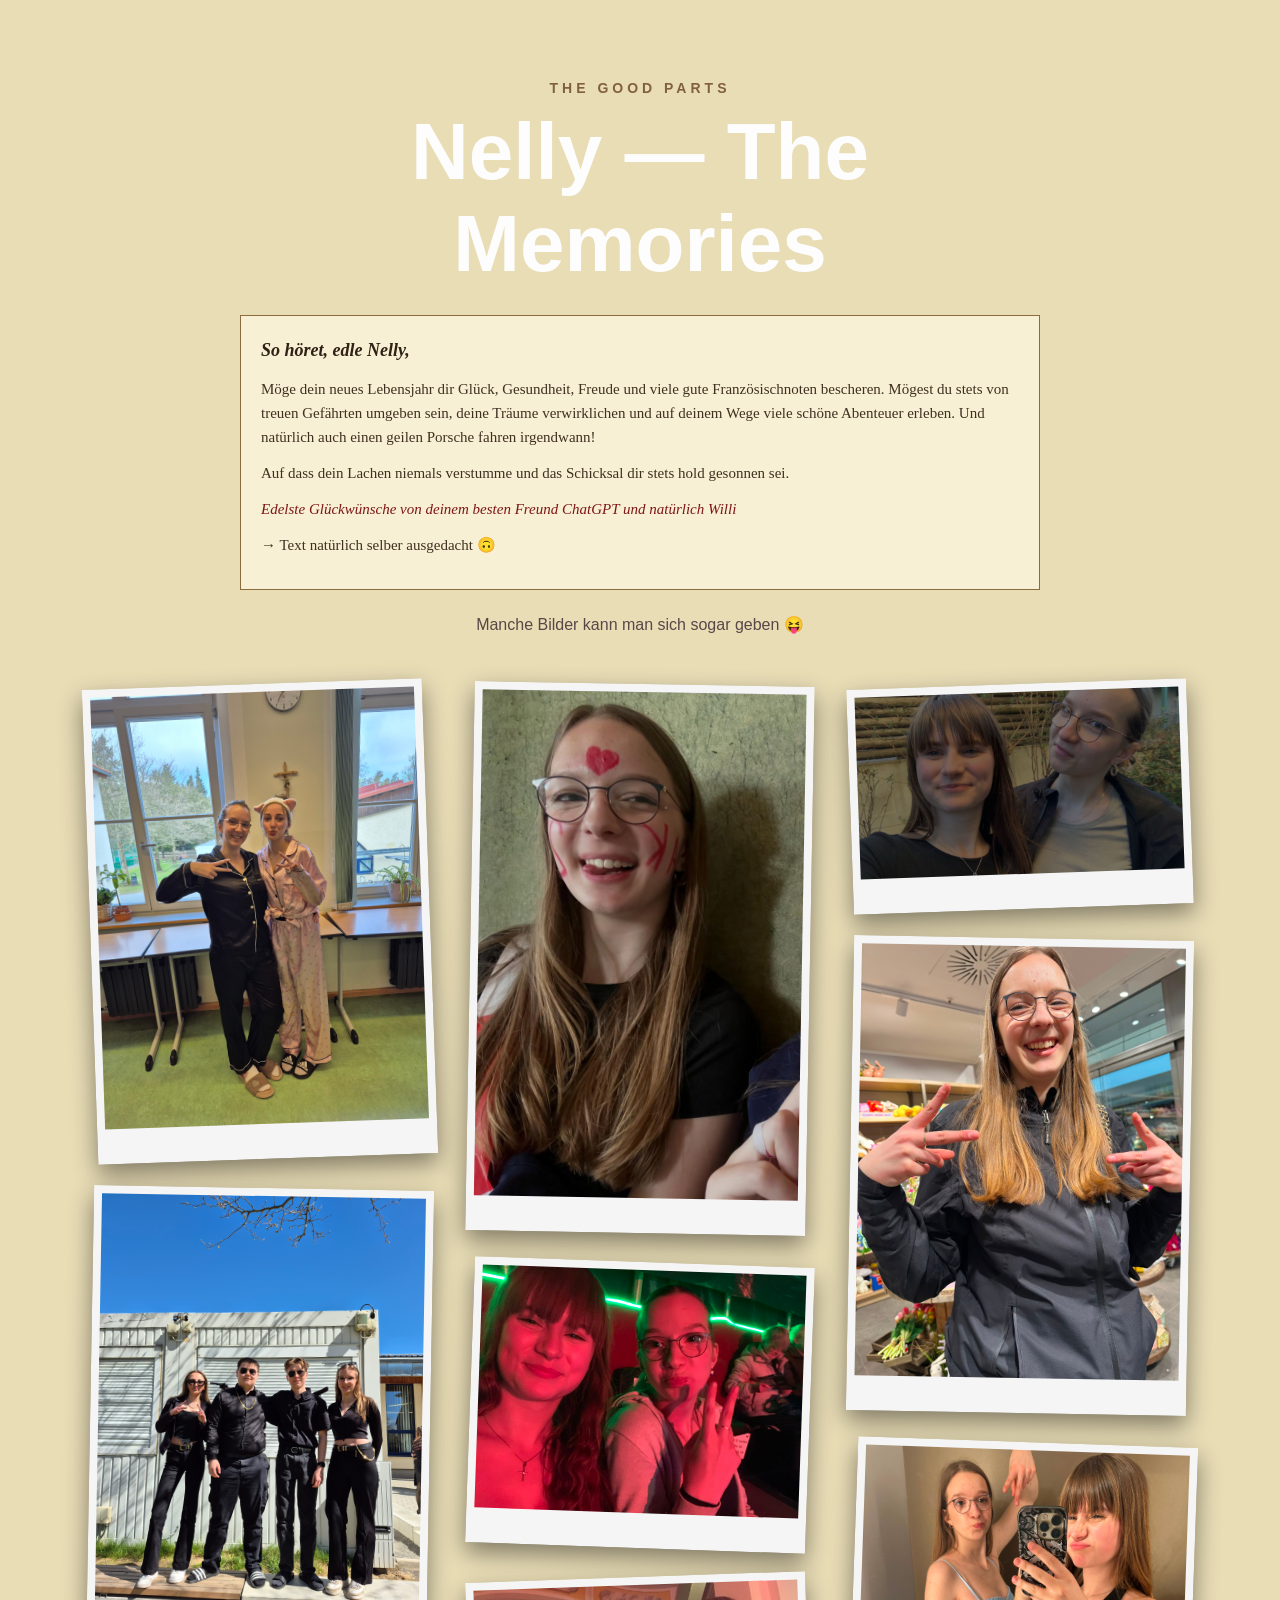
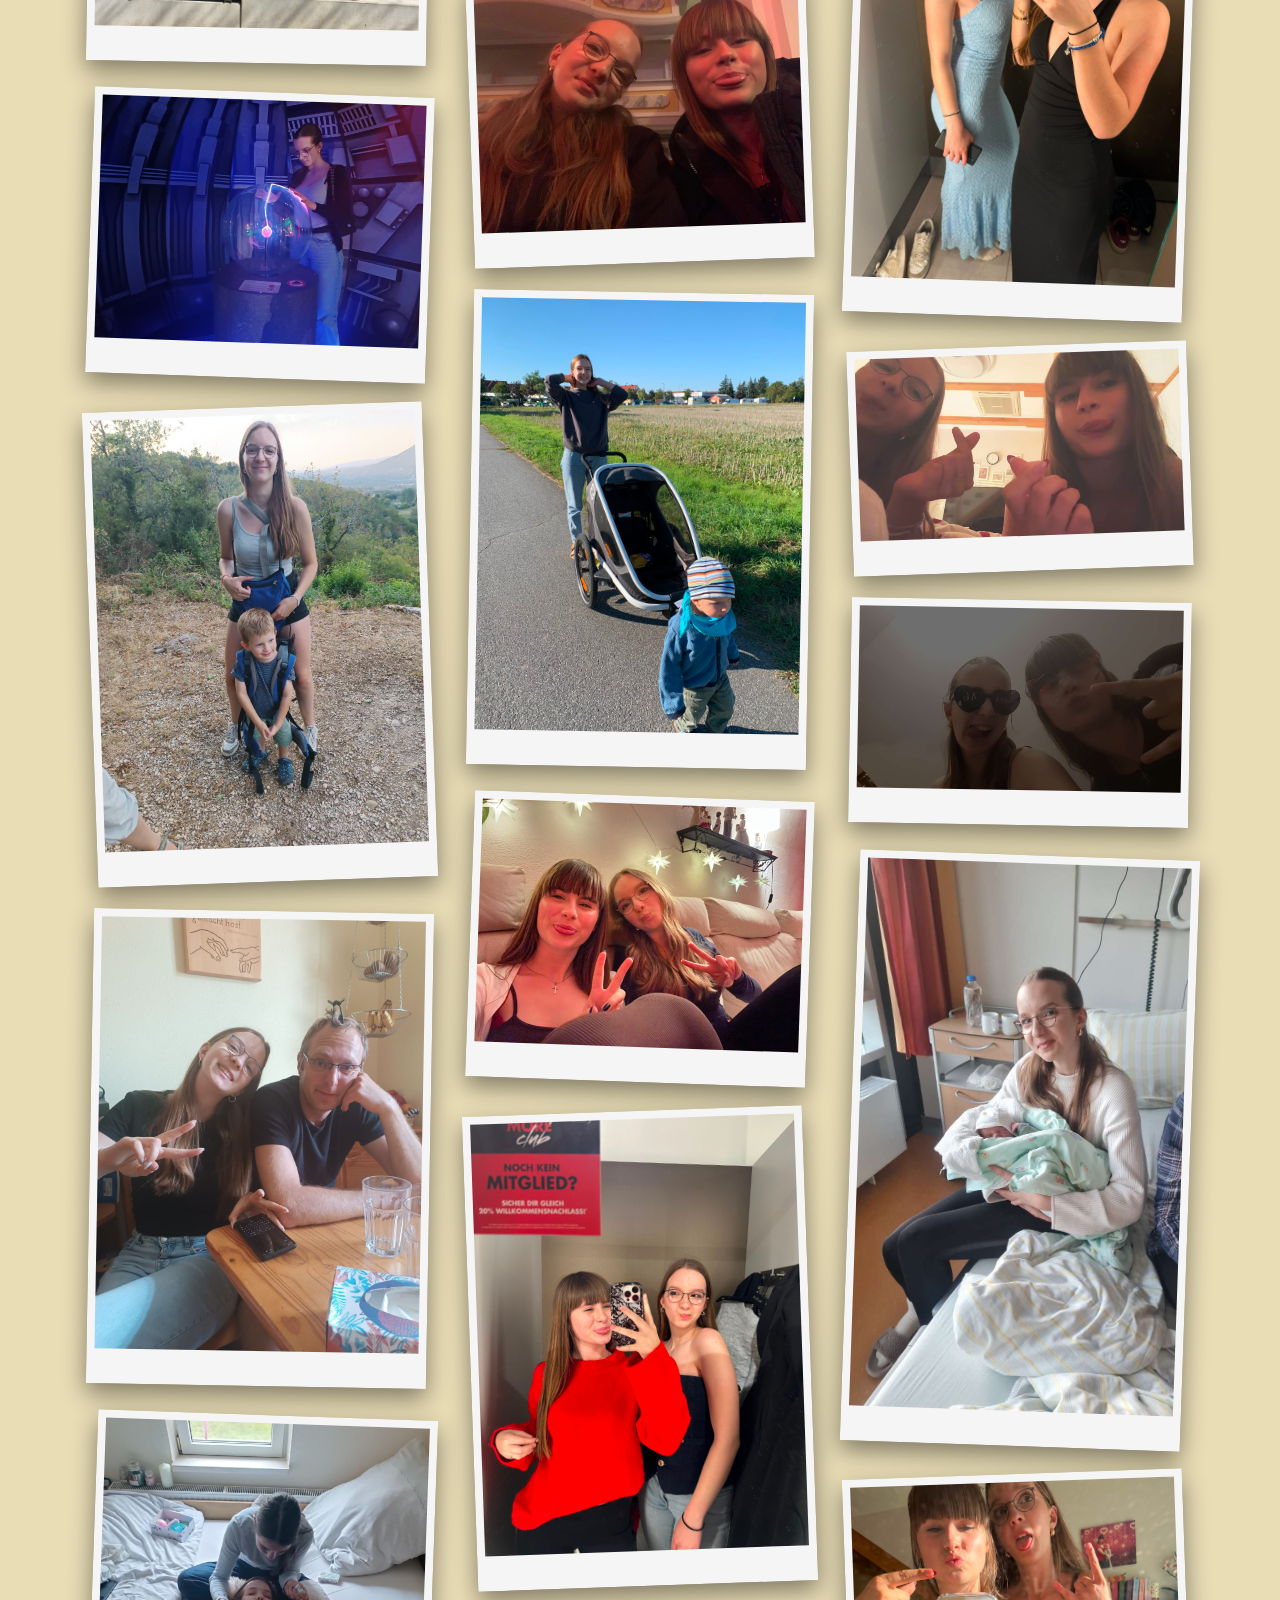
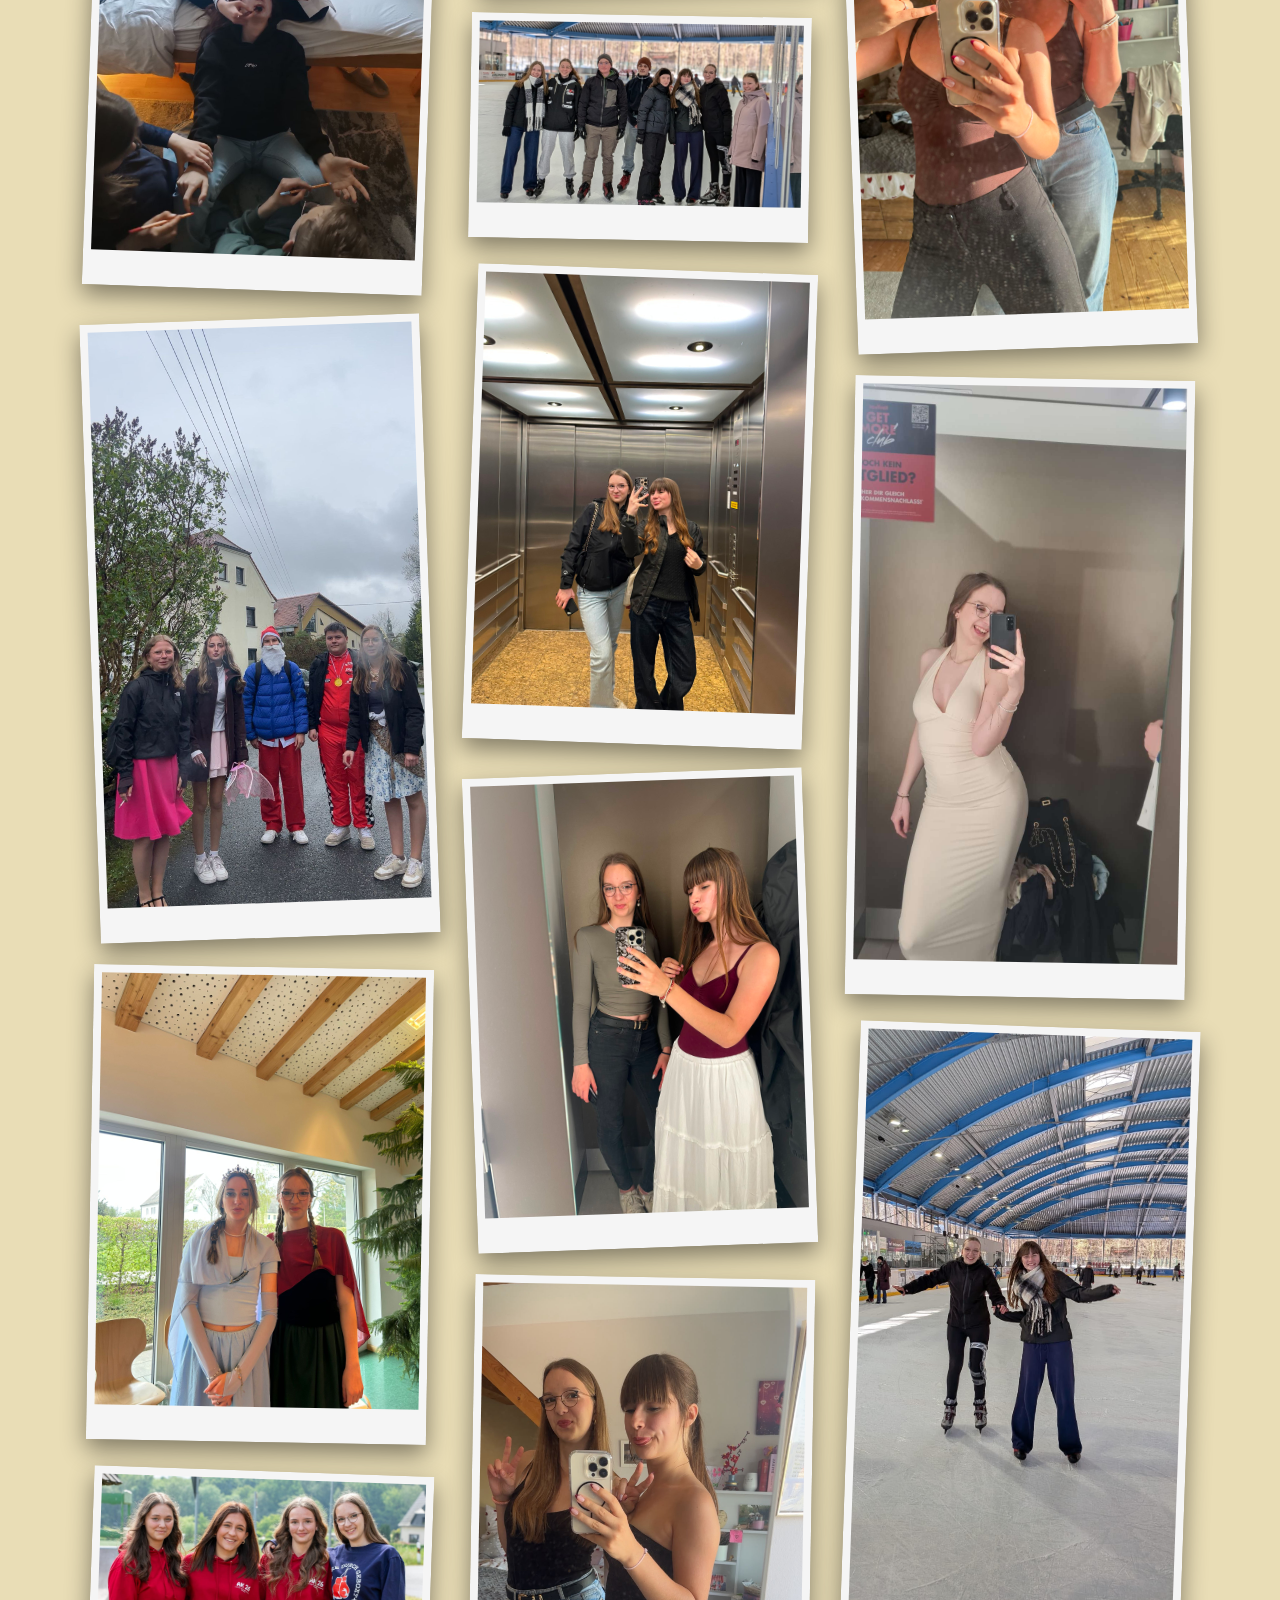
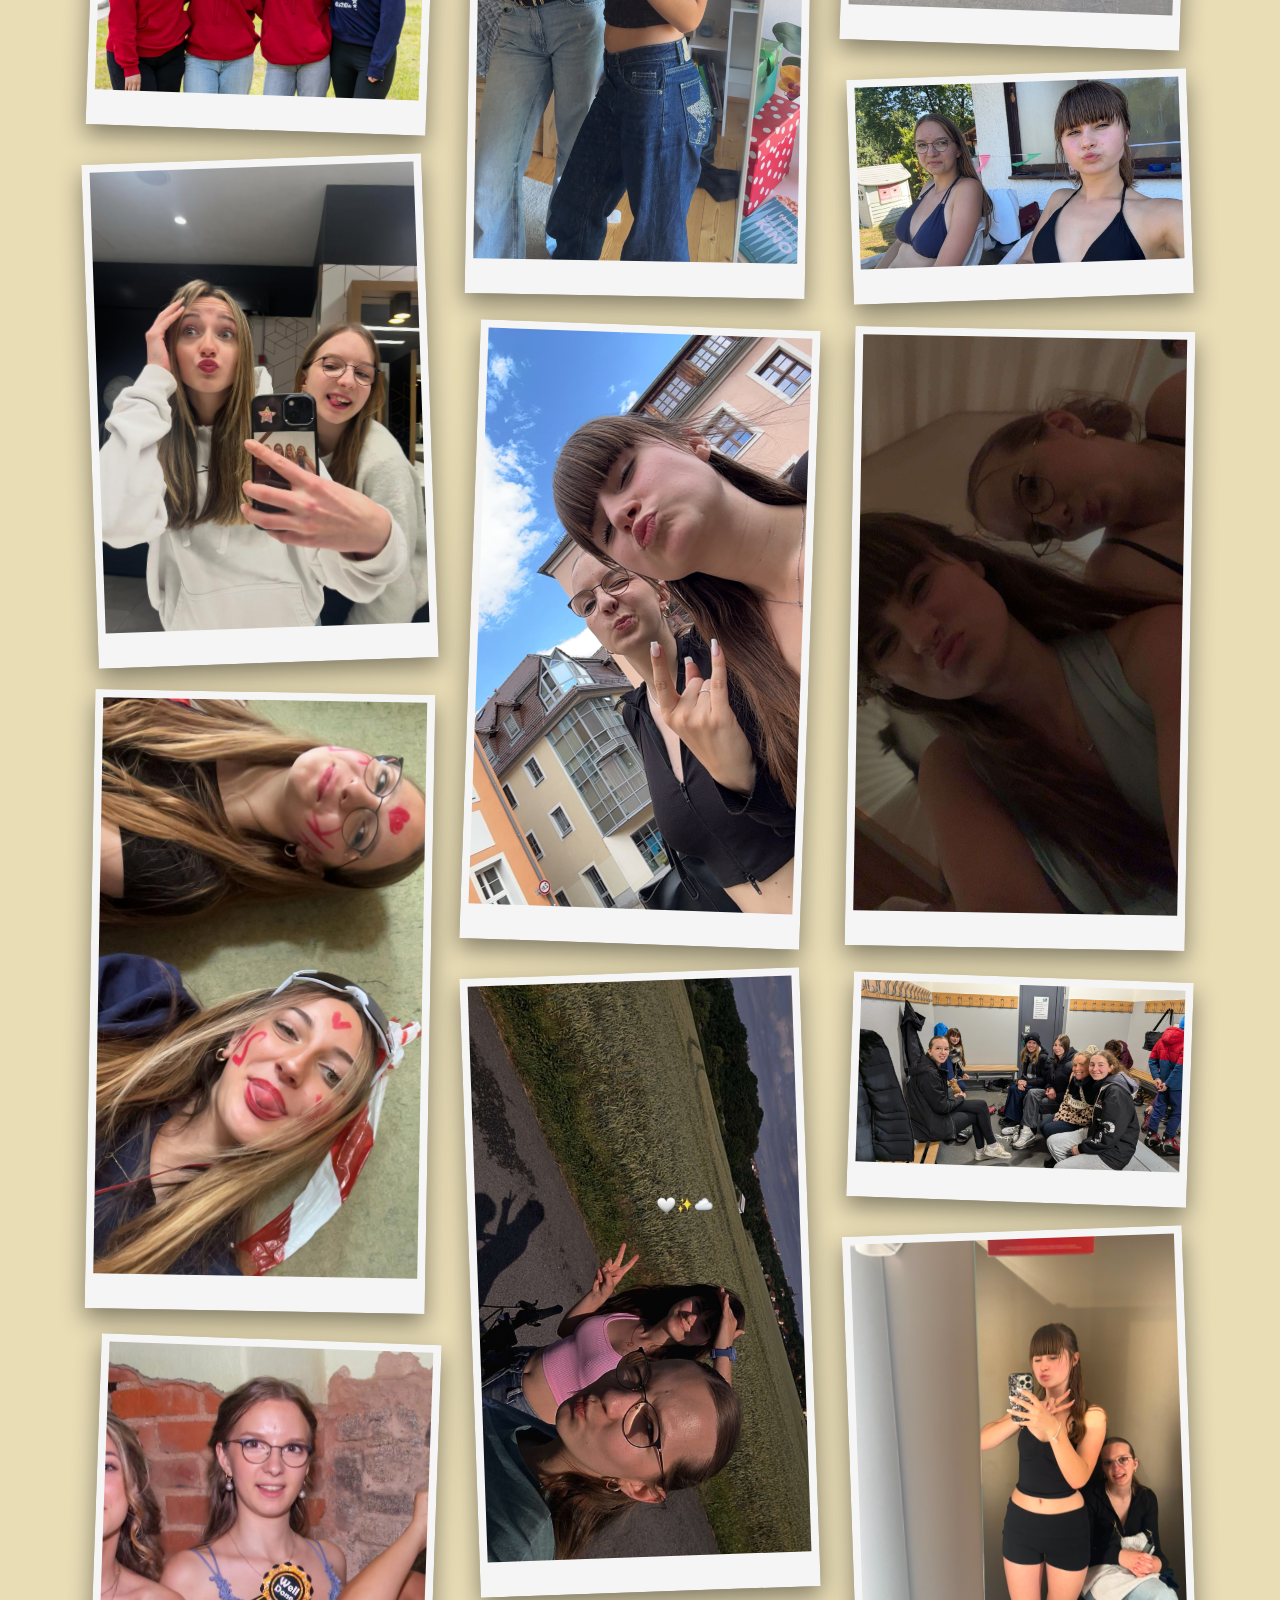
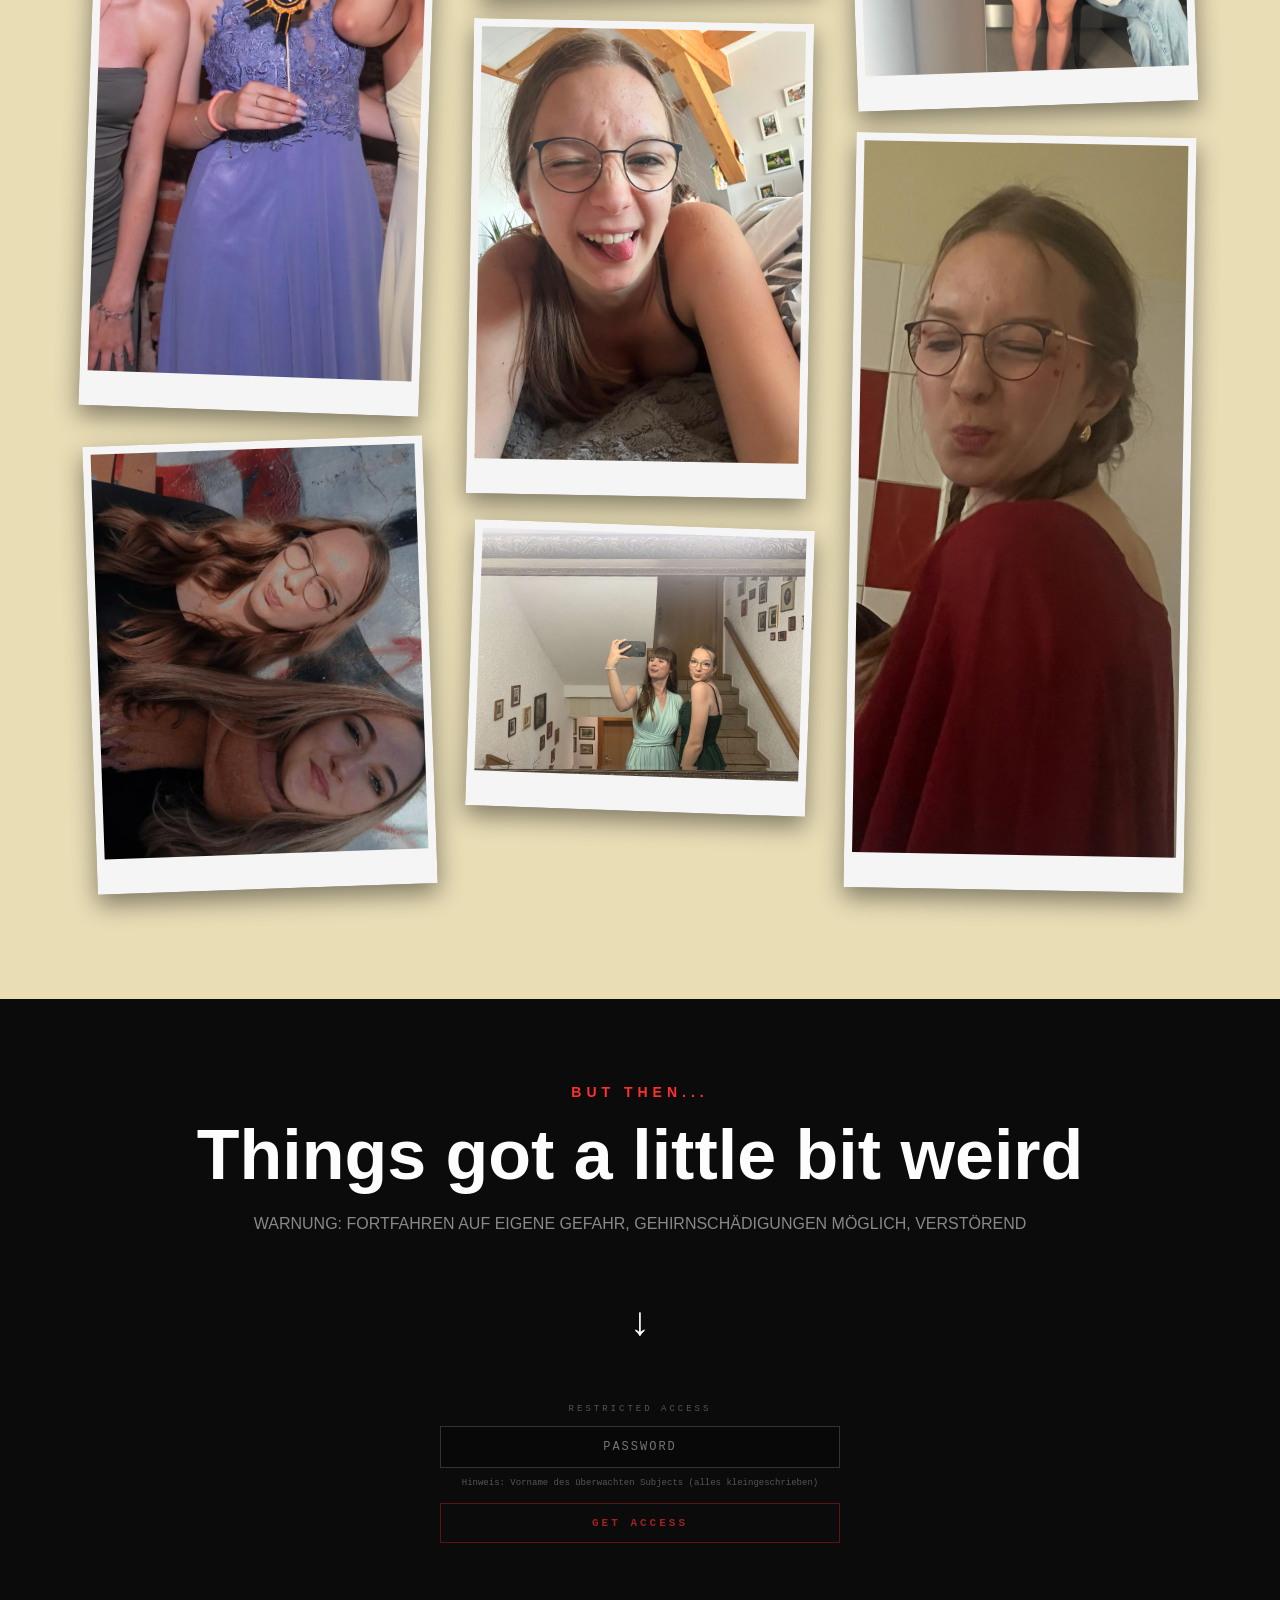
==== commit 135e81a4: "Update gallery.html" ====
--- a/gallery.html
+++ b/gallery.html
@@ -23,7 +23,7 @@
           <p>Möge dein neues Lebensjahr dir Glück, Gesundheit, Freude und viele gute Französischnoten bescheren. Mögest du stets von treuen Gefährten umgeben sein, deine Träume verwirklichen und auf deinem Wege viele schöne Abenteuer erleben. Und natürlich auch einen geilen Porsche fahren irgendwann!</p>
           <p>Auf dass dein Lachen niemals verstumme und das Schicksal dir stets hold gesonnen sei.</p>
           <p class="birthday-signature">Edelste Glückwünsche von deinem besten Freund ChatGPT und natürlich Willi</p>
-          <p>→ Alles selber ausgedacht 🙃</p>
+          <p>→ Text natürlich selber ausgedacht 🙃</p>
         </div>
 
         <p class="section-description">
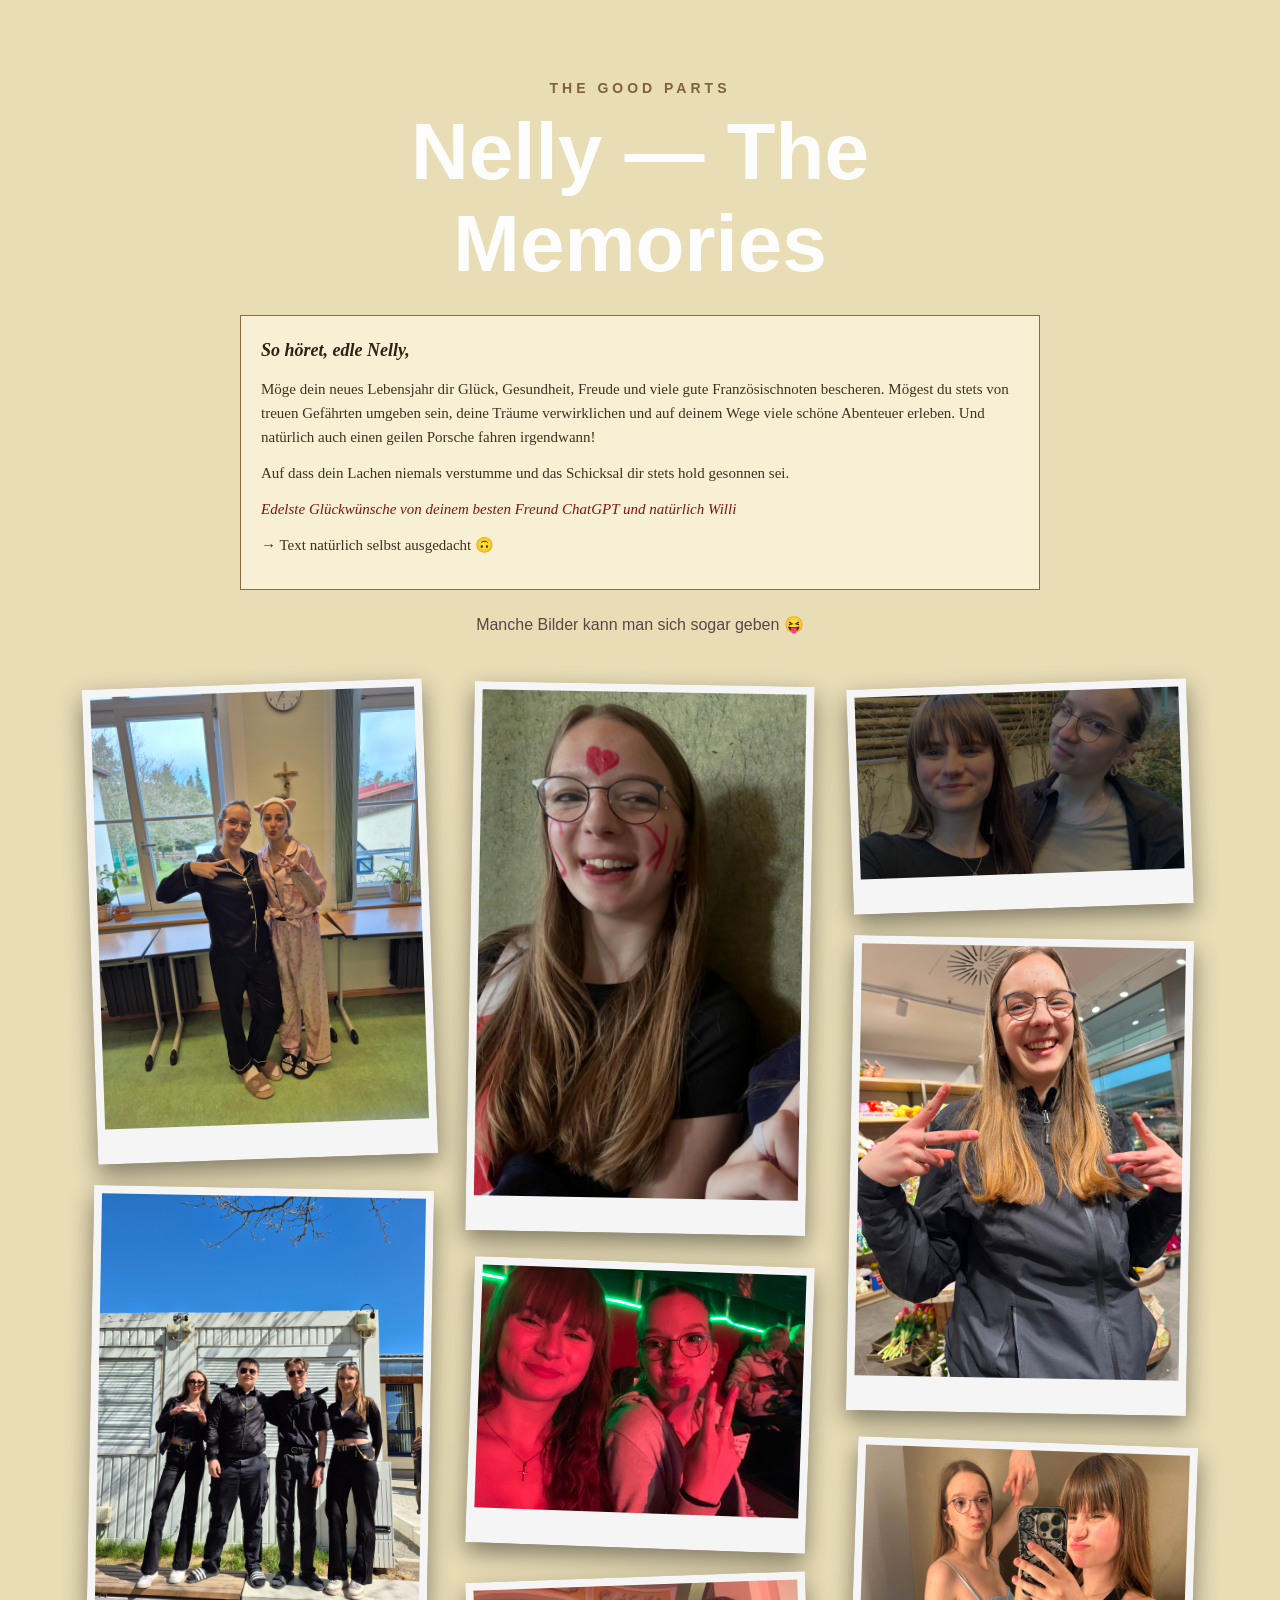
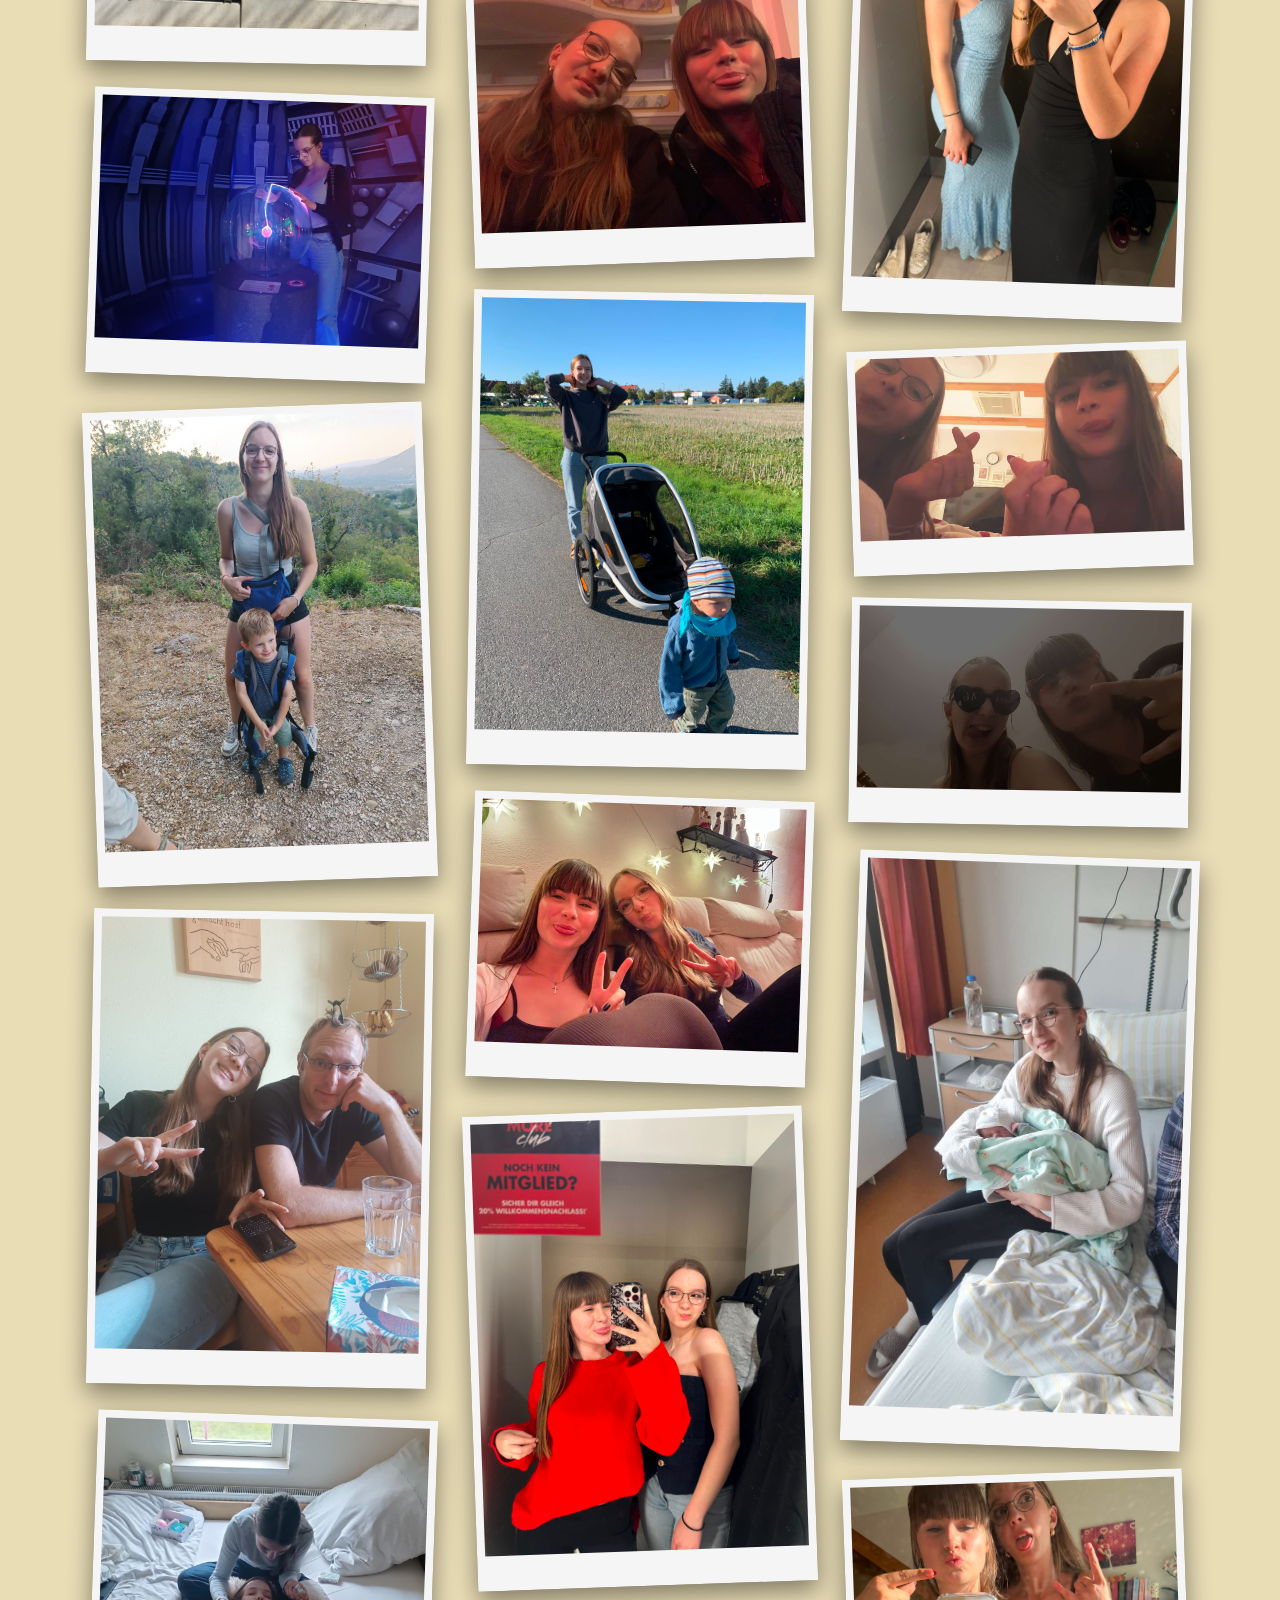
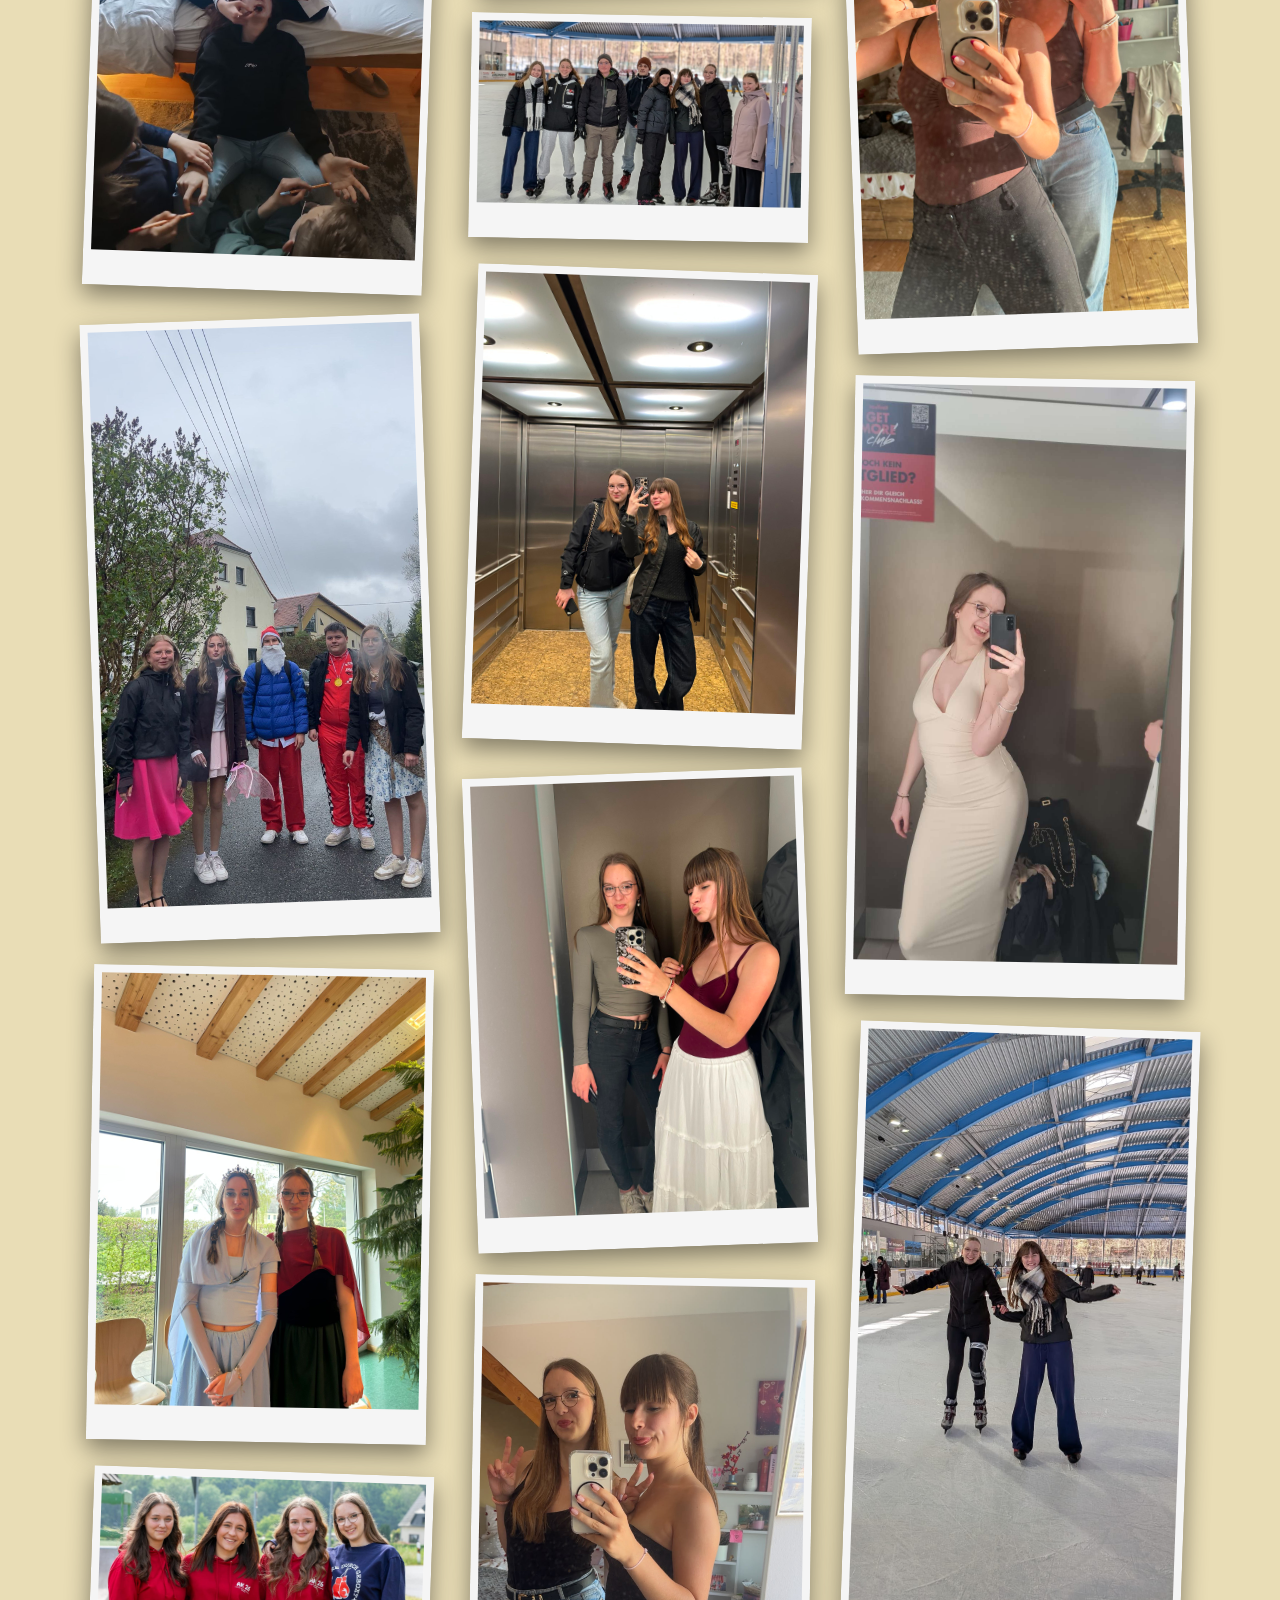
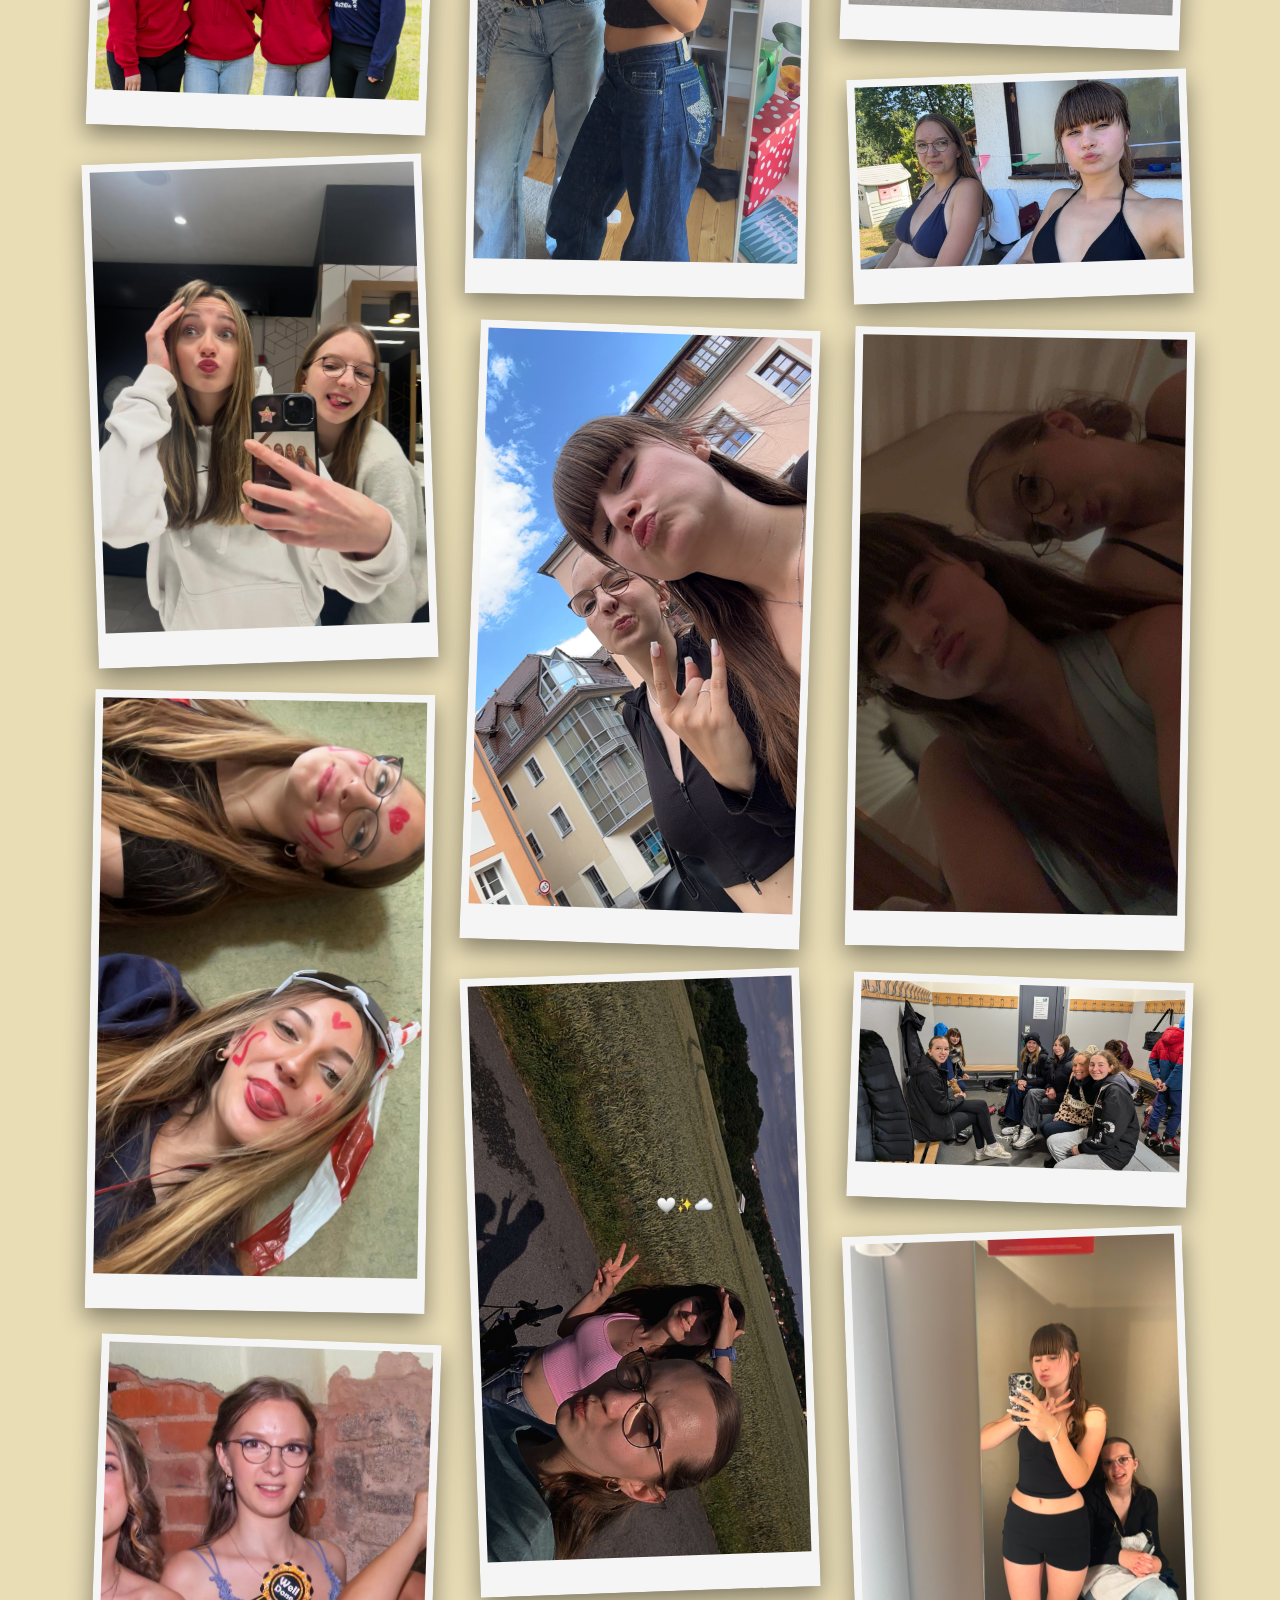
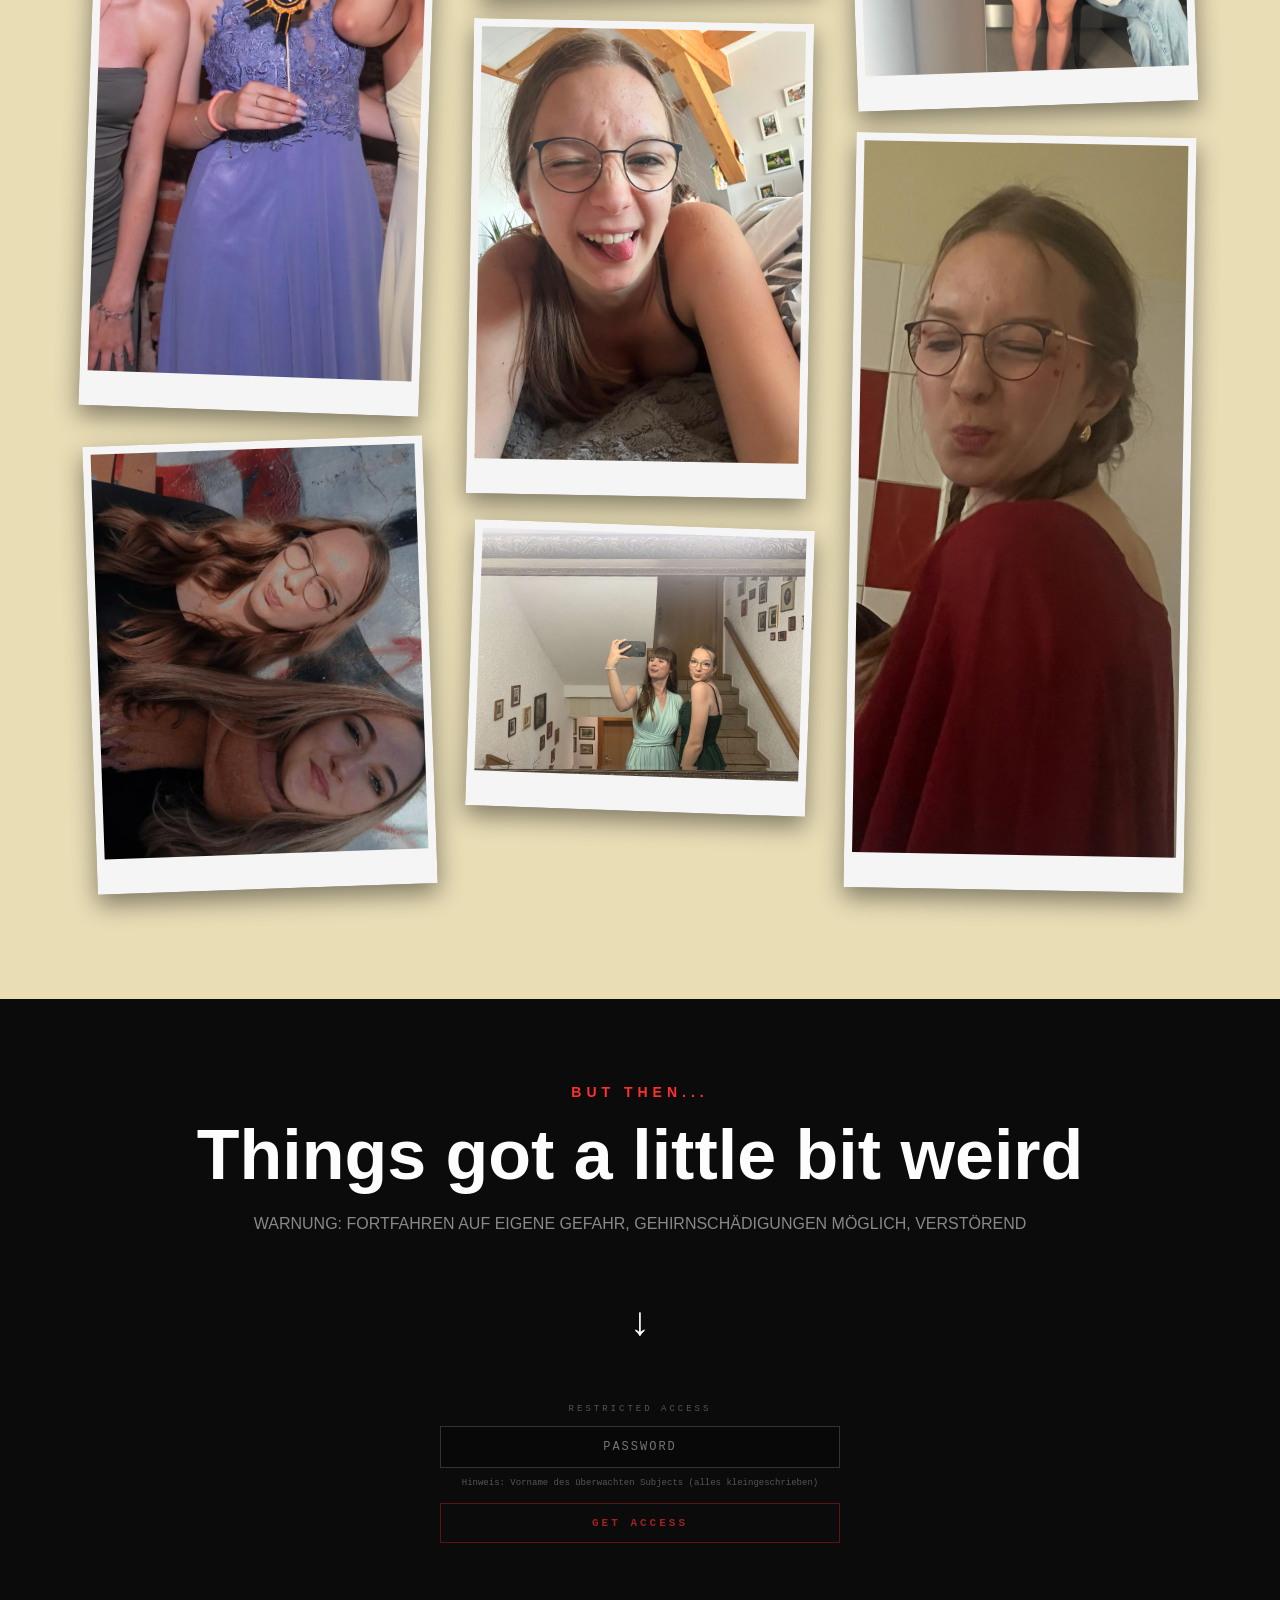
==== commit 484472fc: "Update gallery.html" ====
--- a/gallery.html
+++ b/gallery.html
@@ -23,7 +23,7 @@
           <p>Möge dein neues Lebensjahr dir Glück, Gesundheit, Freude und viele gute Französischnoten bescheren. Mögest du stets von treuen Gefährten umgeben sein, deine Träume verwirklichen und auf deinem Wege viele schöne Abenteuer erleben. Und natürlich auch einen geilen Porsche fahren irgendwann!</p>
           <p>Auf dass dein Lachen niemals verstumme und das Schicksal dir stets hold gesonnen sei.</p>
           <p class="birthday-signature">Edelste Glückwünsche von deinem besten Freund ChatGPT und natürlich Willi</p>
-          <p>→ Text natürlich selber ausgedacht 🙃</p>
+          <p>→ Text natürlich selbst ausgedacht 🙃</p>
         </div>
 
         <p class="section-description">
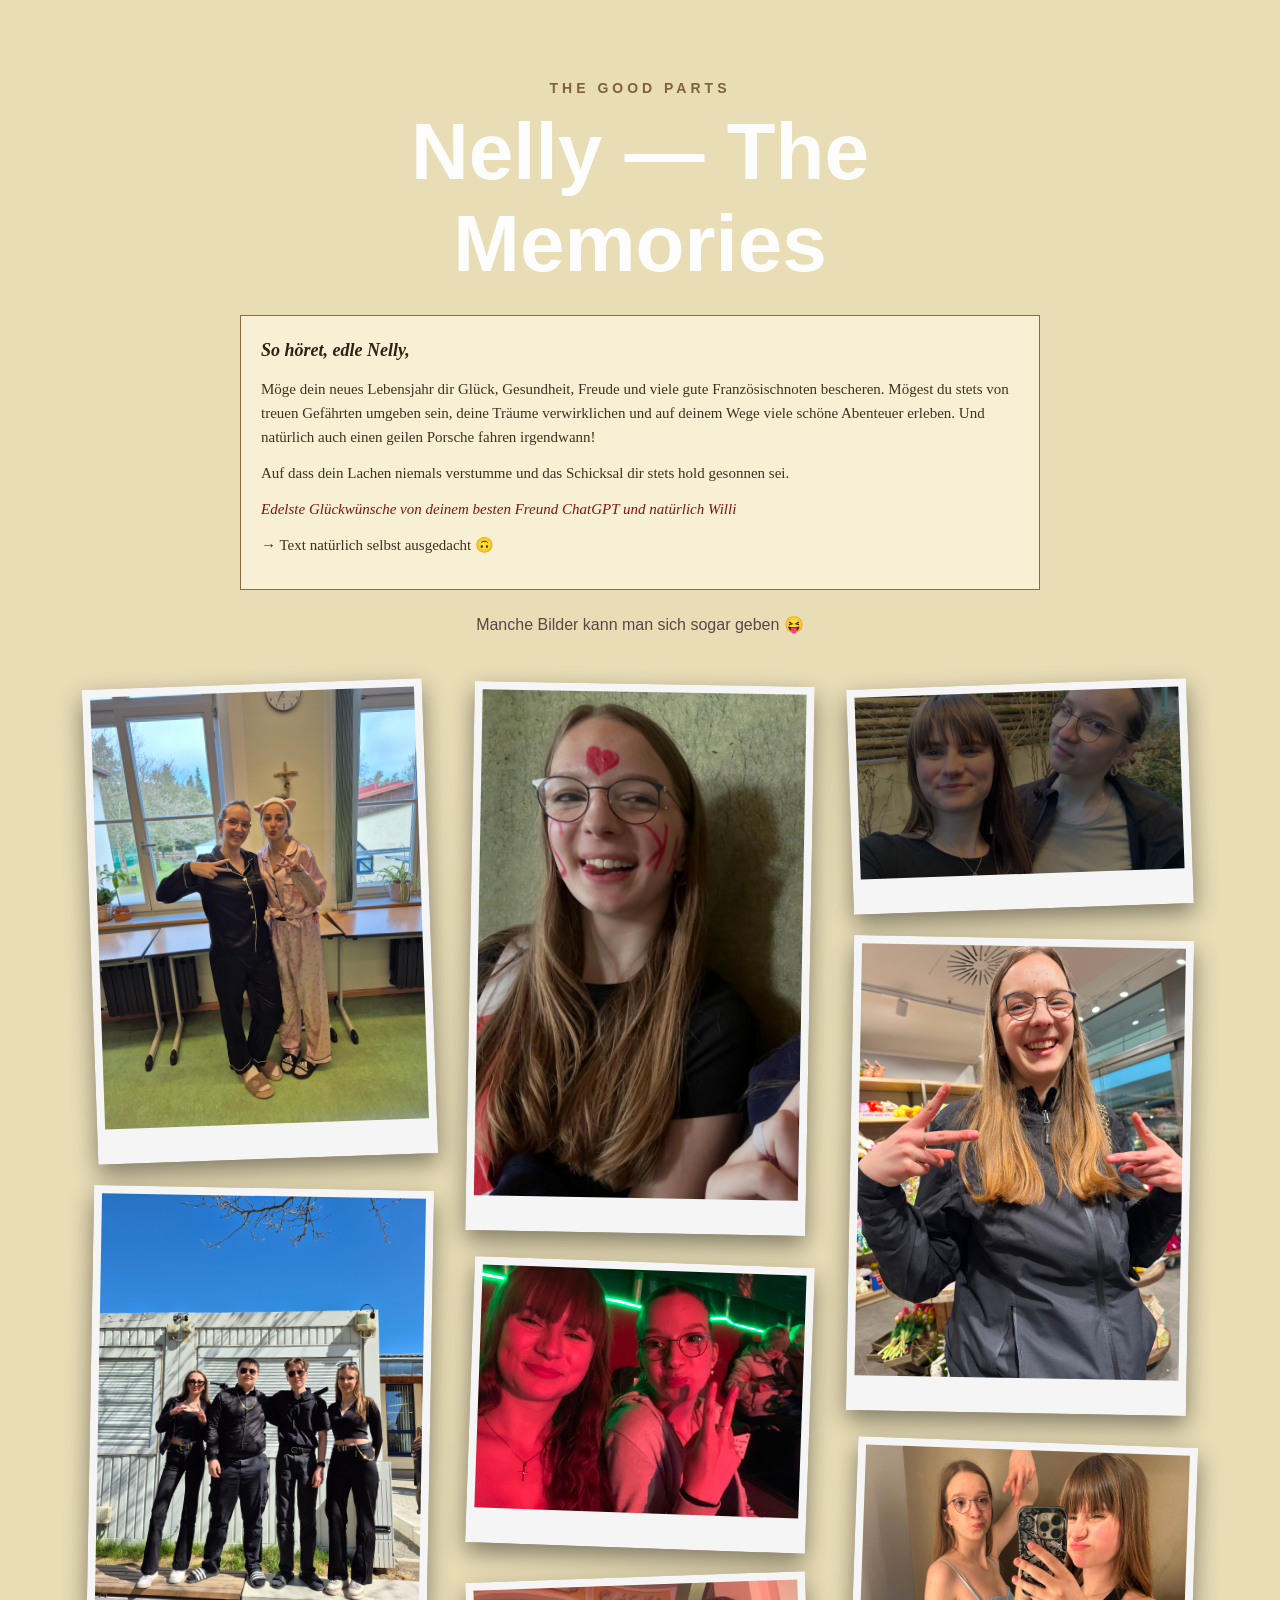
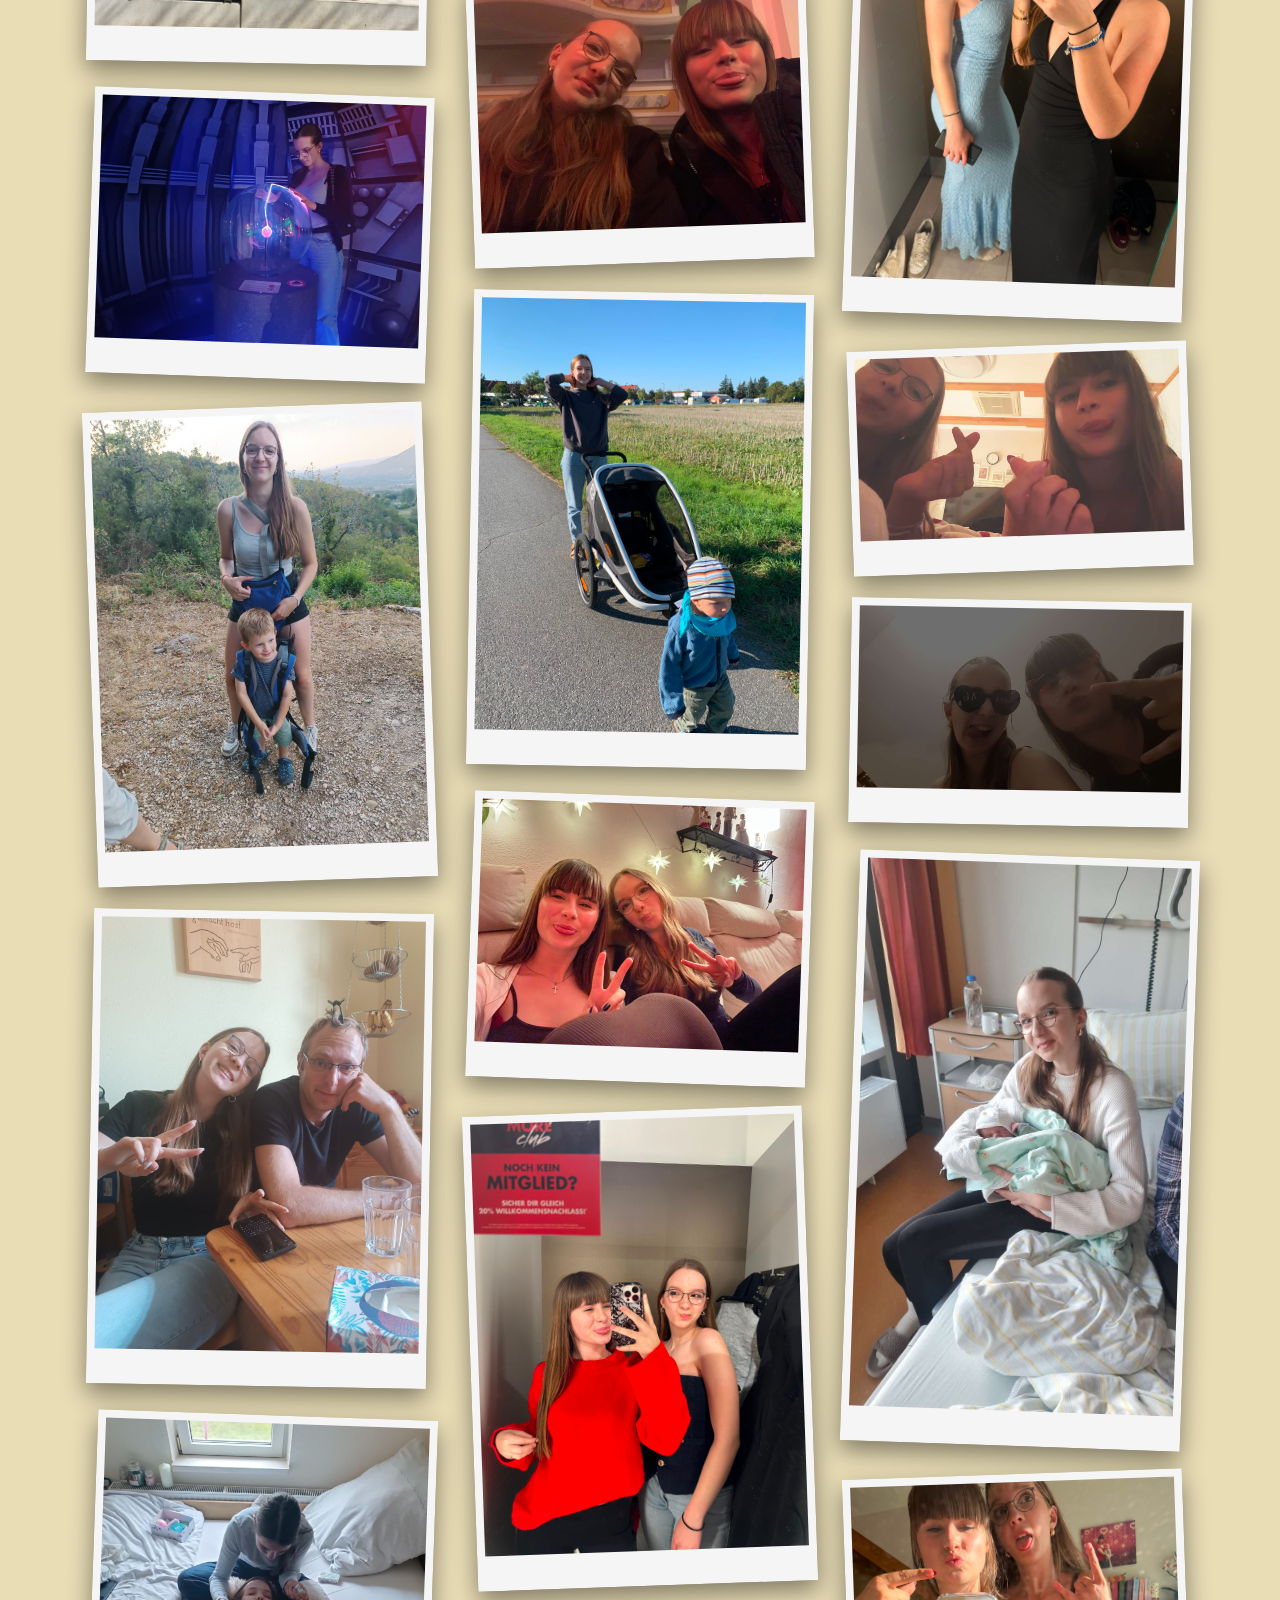
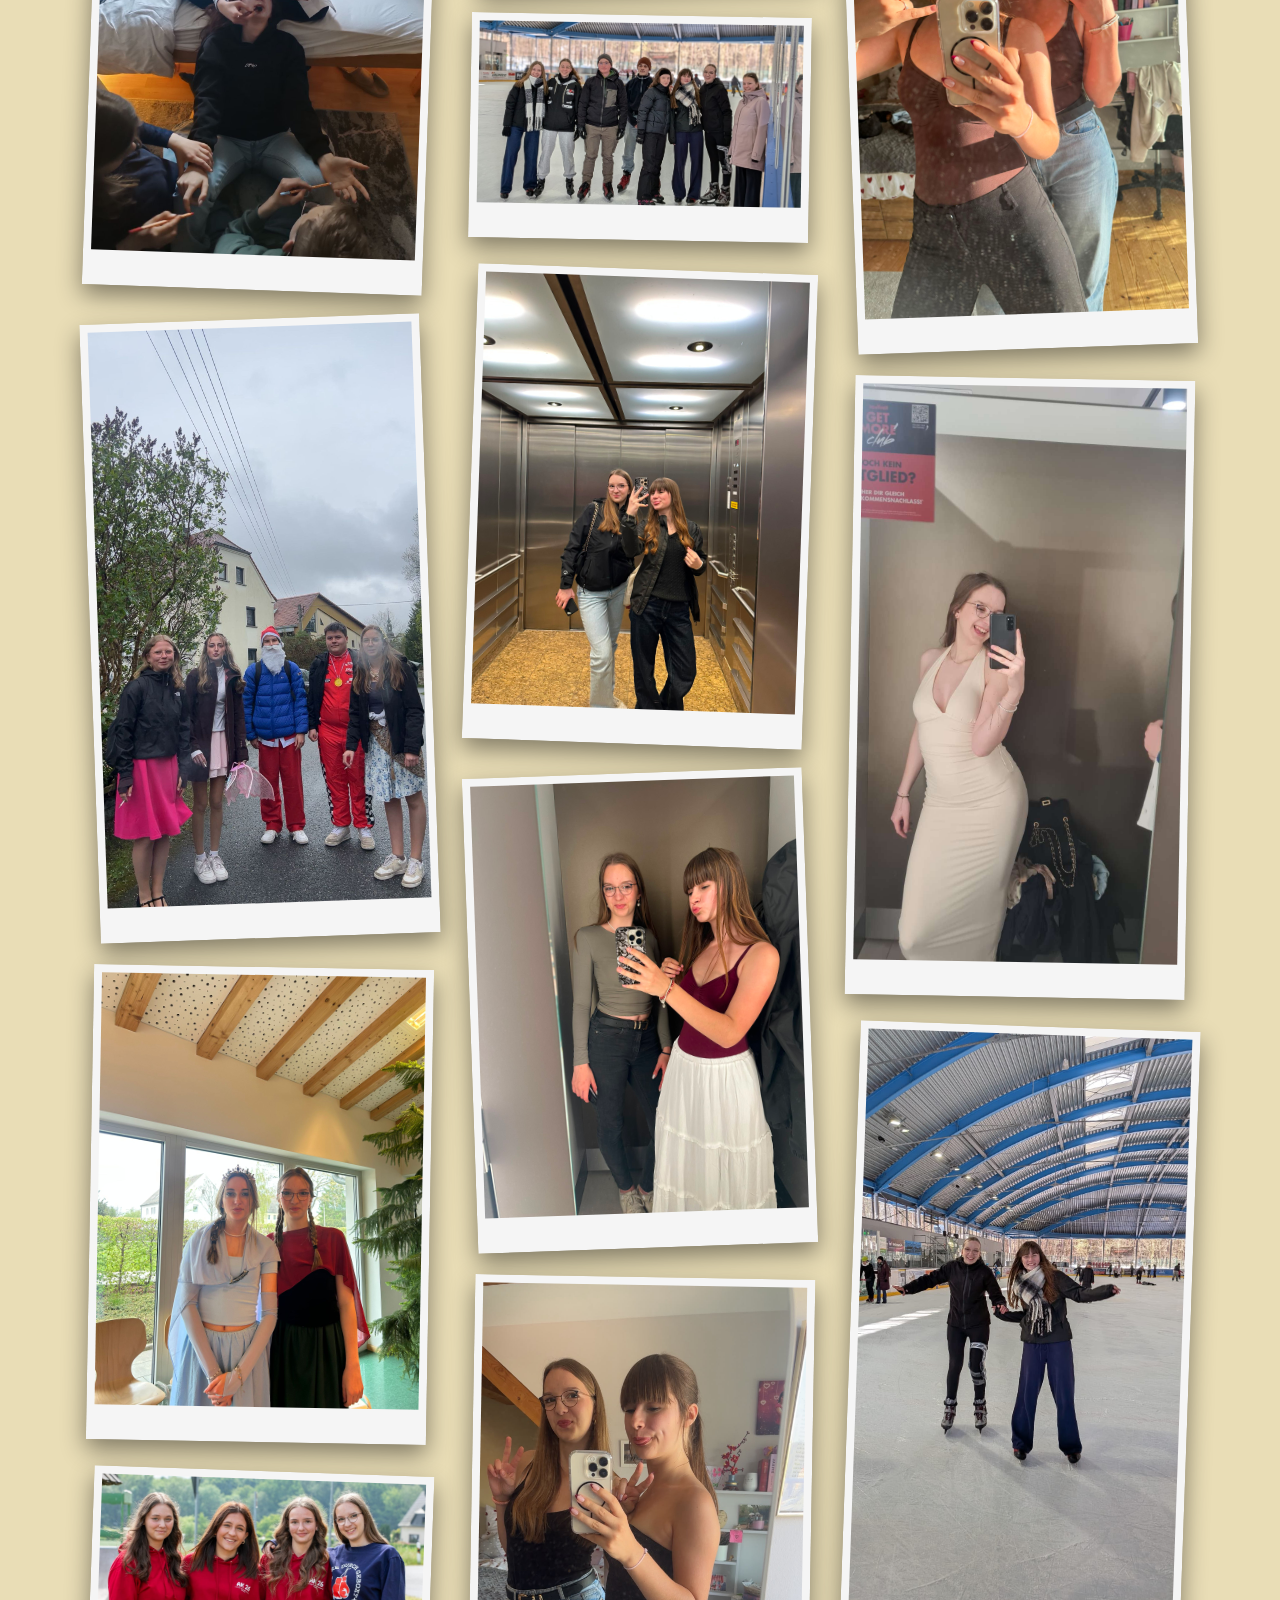
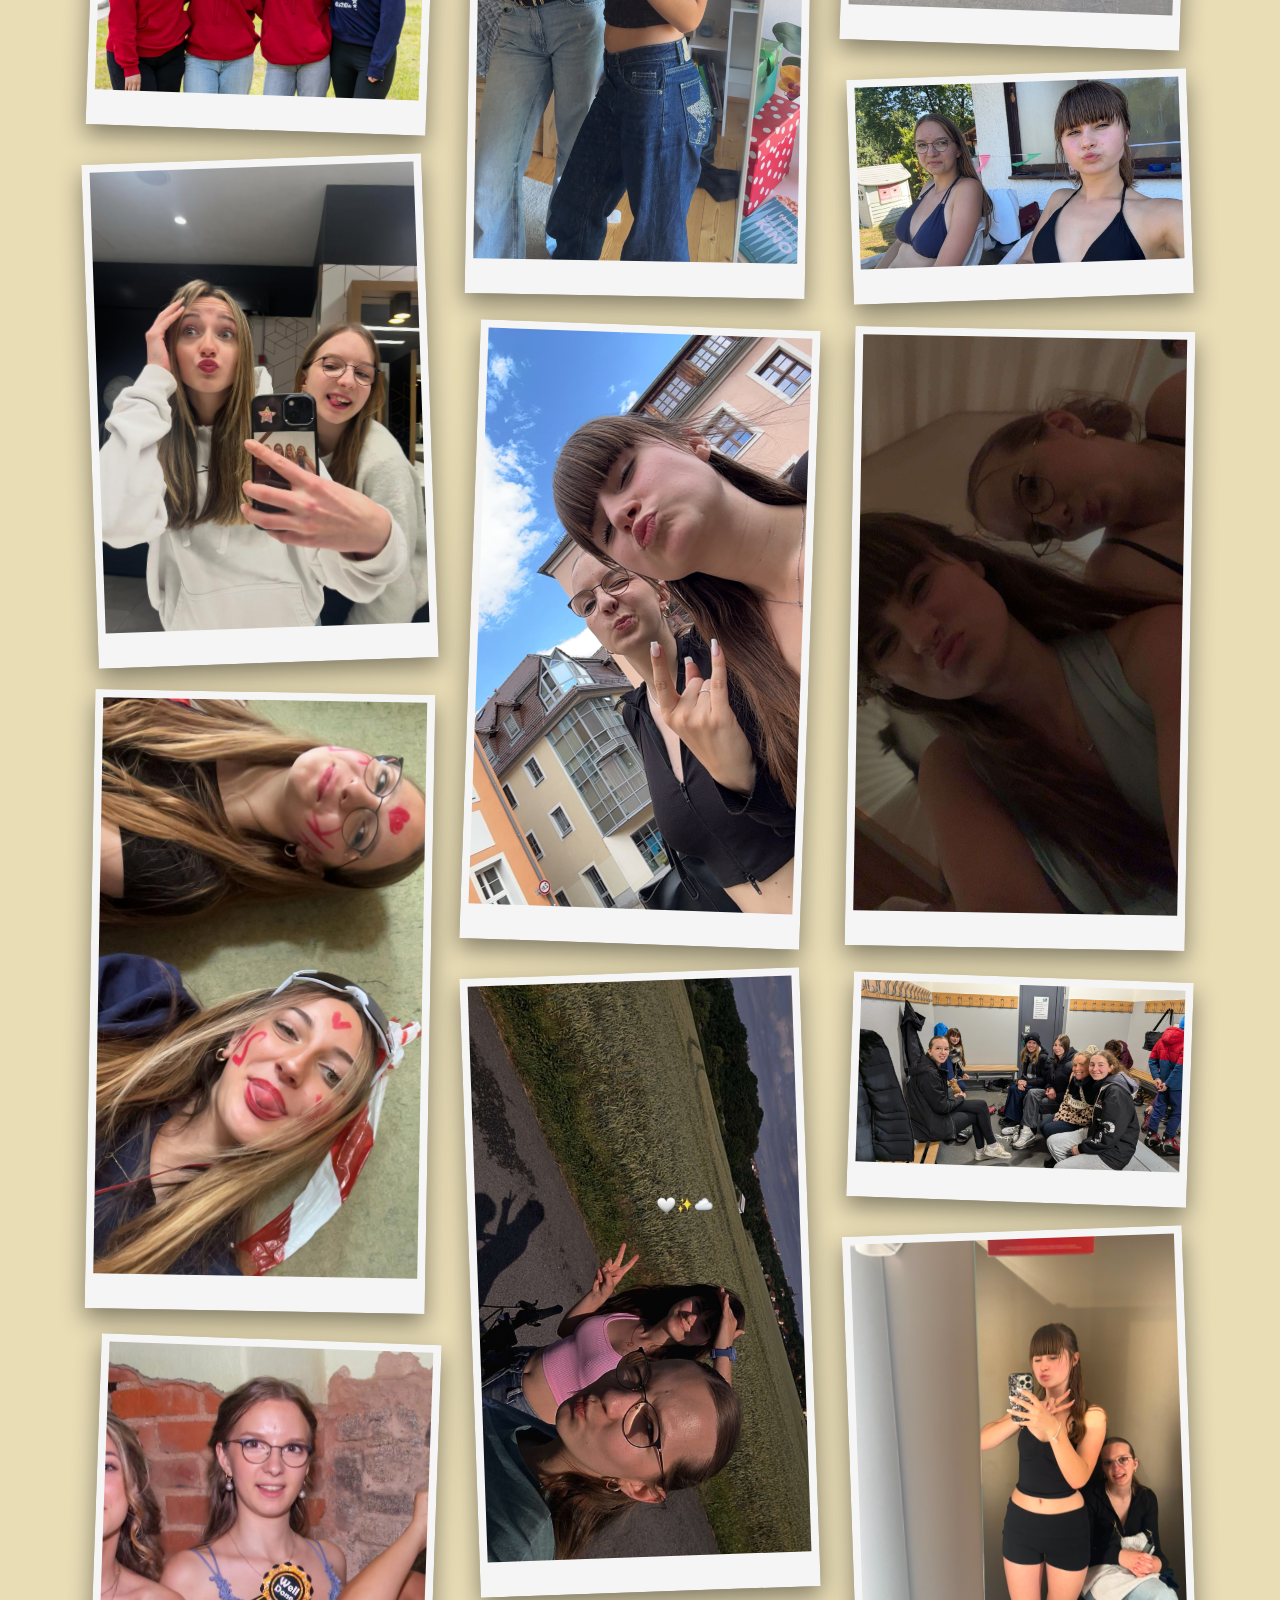
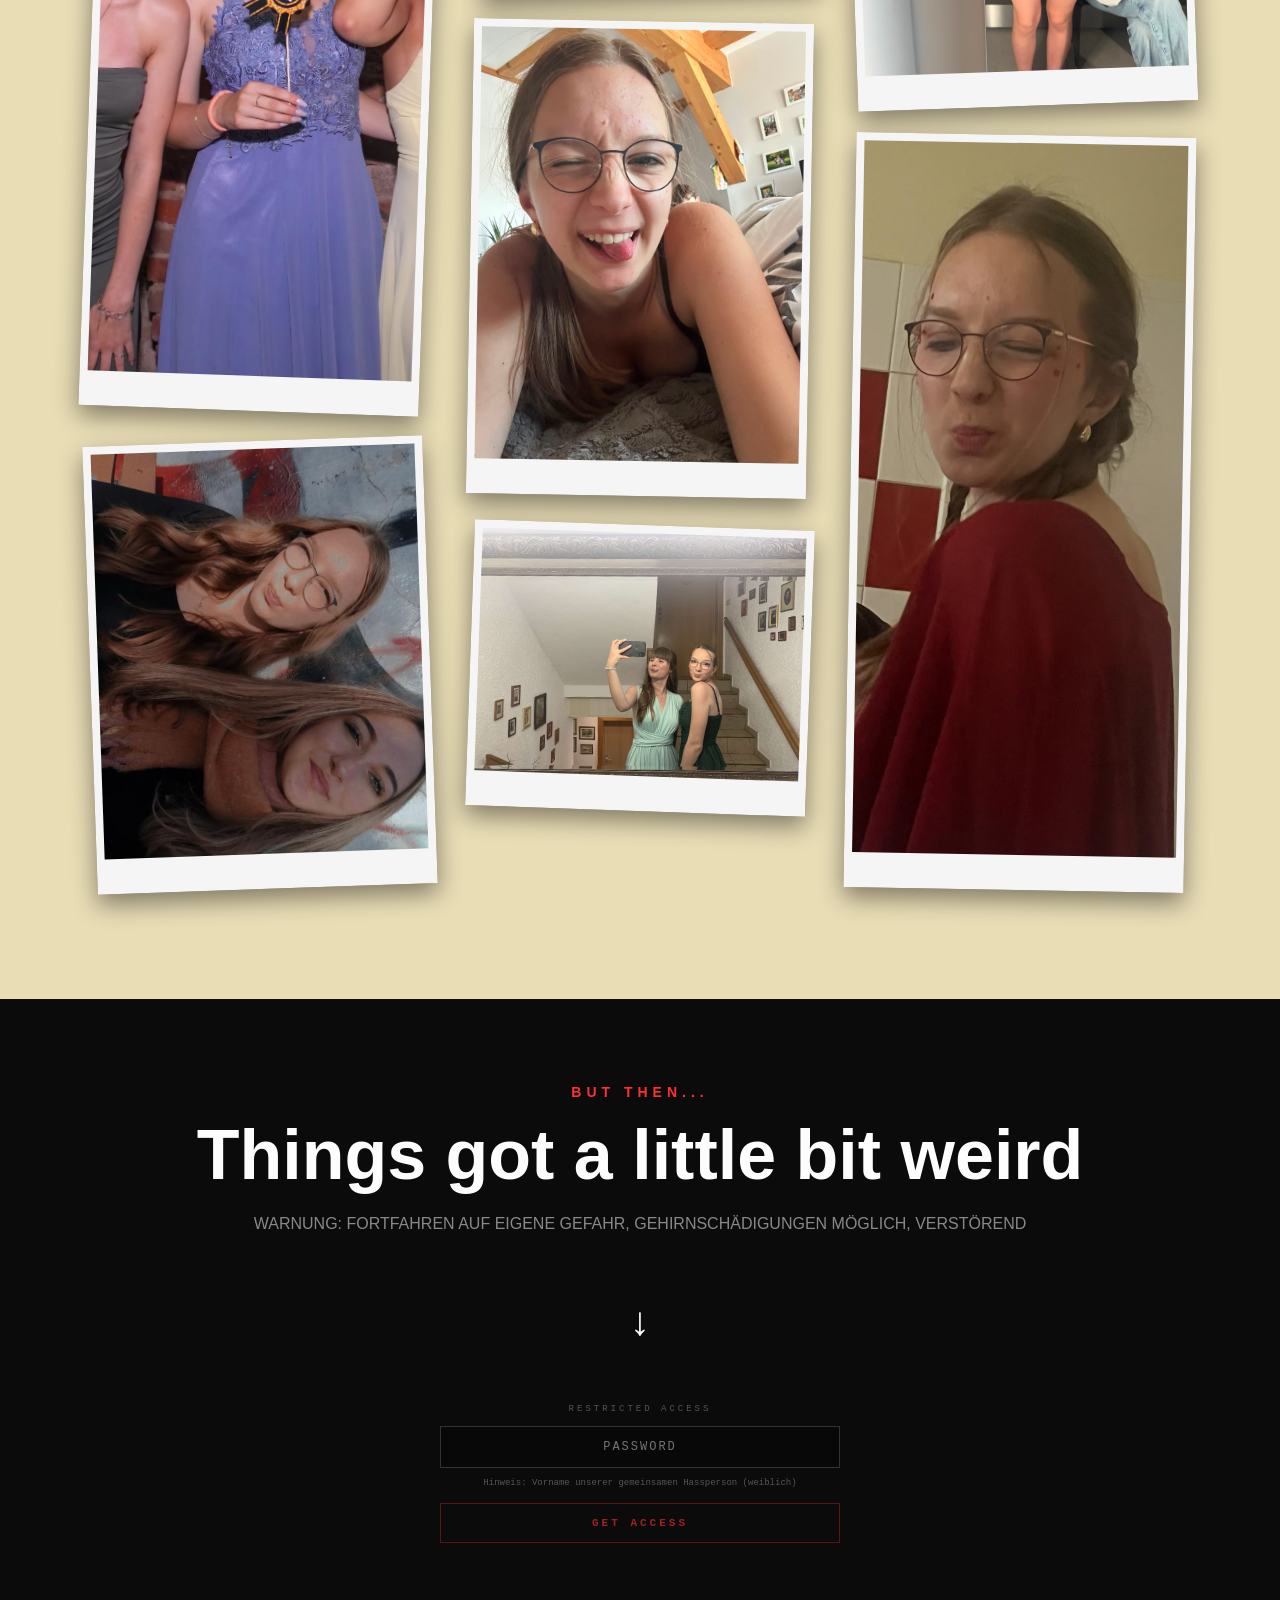
==== commit 850a6a17: "Change password hint in classified gate section Updated the password hint in the classified gate sec" ====
--- a/gallery.html
+++ b/gallery.html
@@ -46,7 +46,7 @@
       <div class="classified-gate">
         <p class="gate-label">RESTRICTED ACCESS</p>
         <input class="gate-input js-gate-input" type="password" placeholder="PASSWORD">
-        <p class="gate-hint">Hinweis: Vorname des überwachten Subjects (alles kleingeschrieben)</p>
+        <p class="gate-hint">Hinweis: Vorname unserer gemeinsamen Hassperson (weiblich)</p>
         <button class="gate-button js-gate-button">GET ACCESS</button>
         <p class="gate-error js-gate-error">ACCESS DENIED — FALSCHES PASSWORT</p>
       </div>
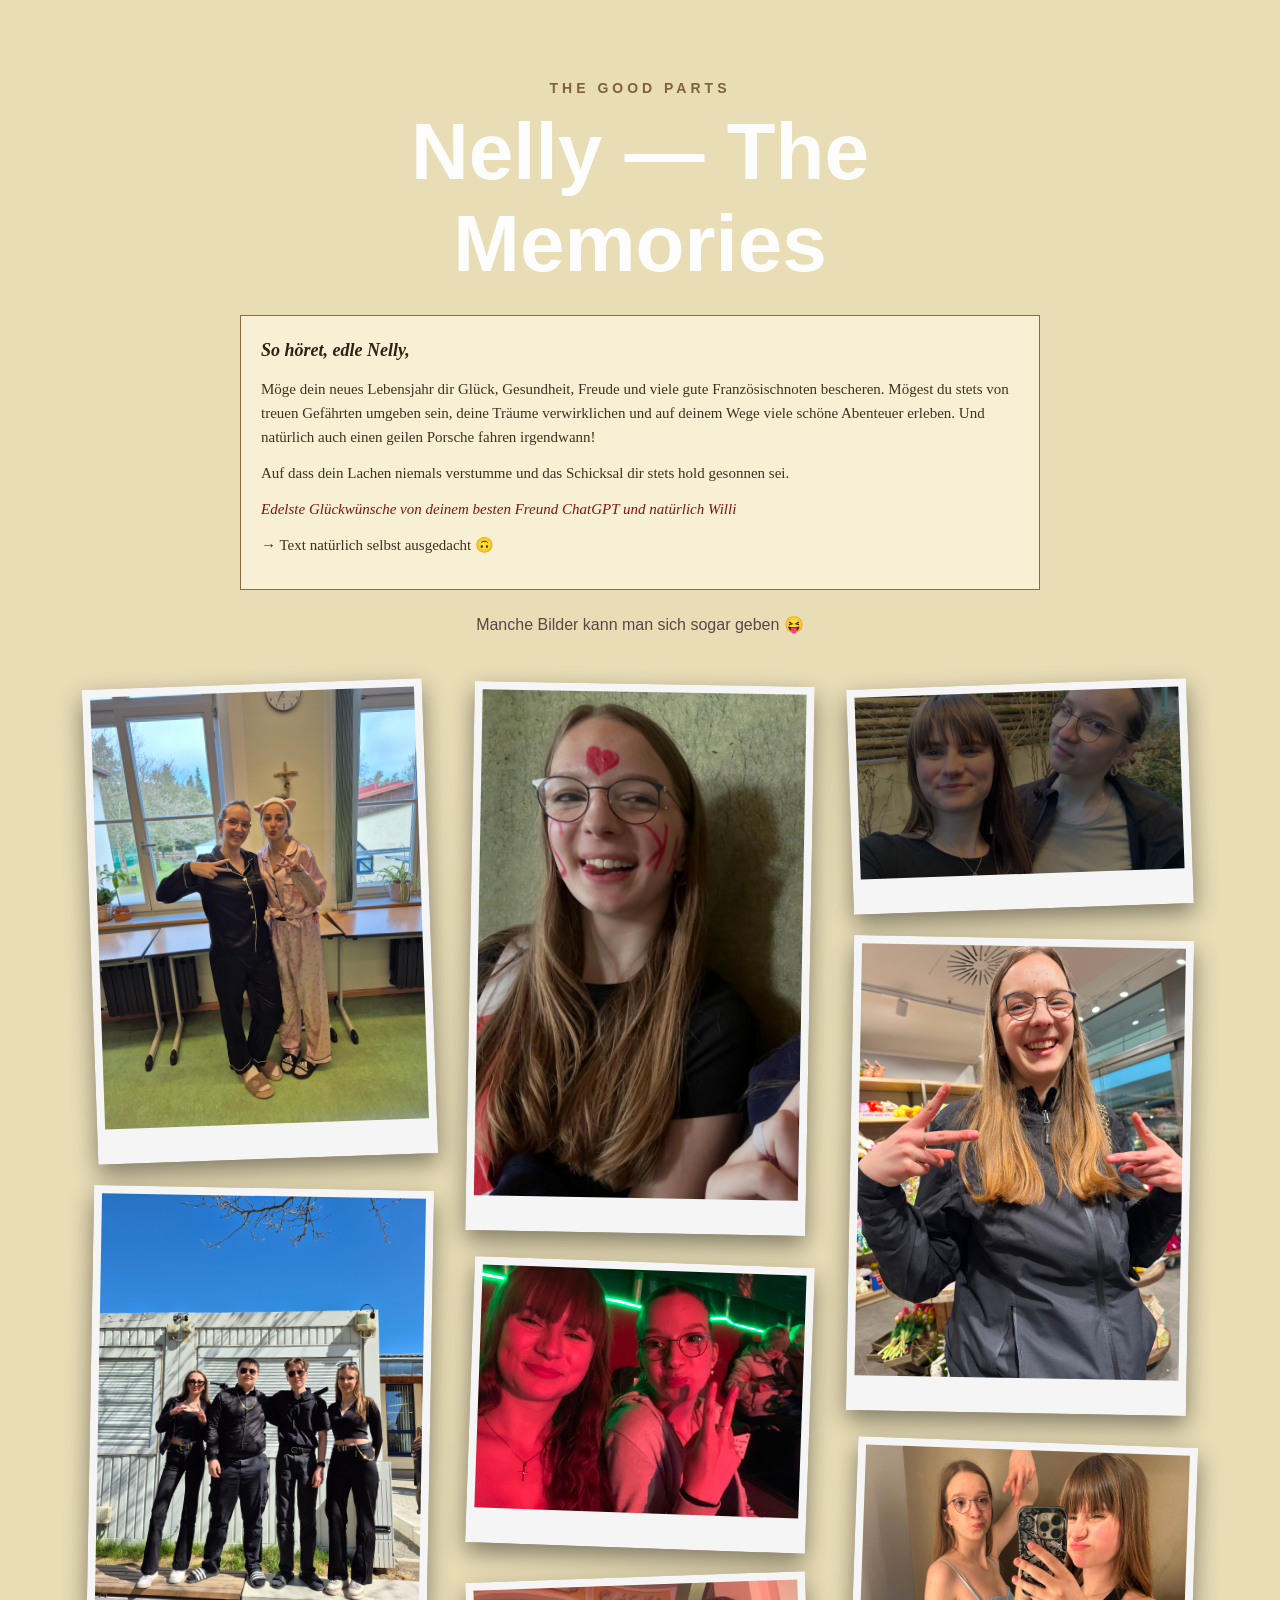
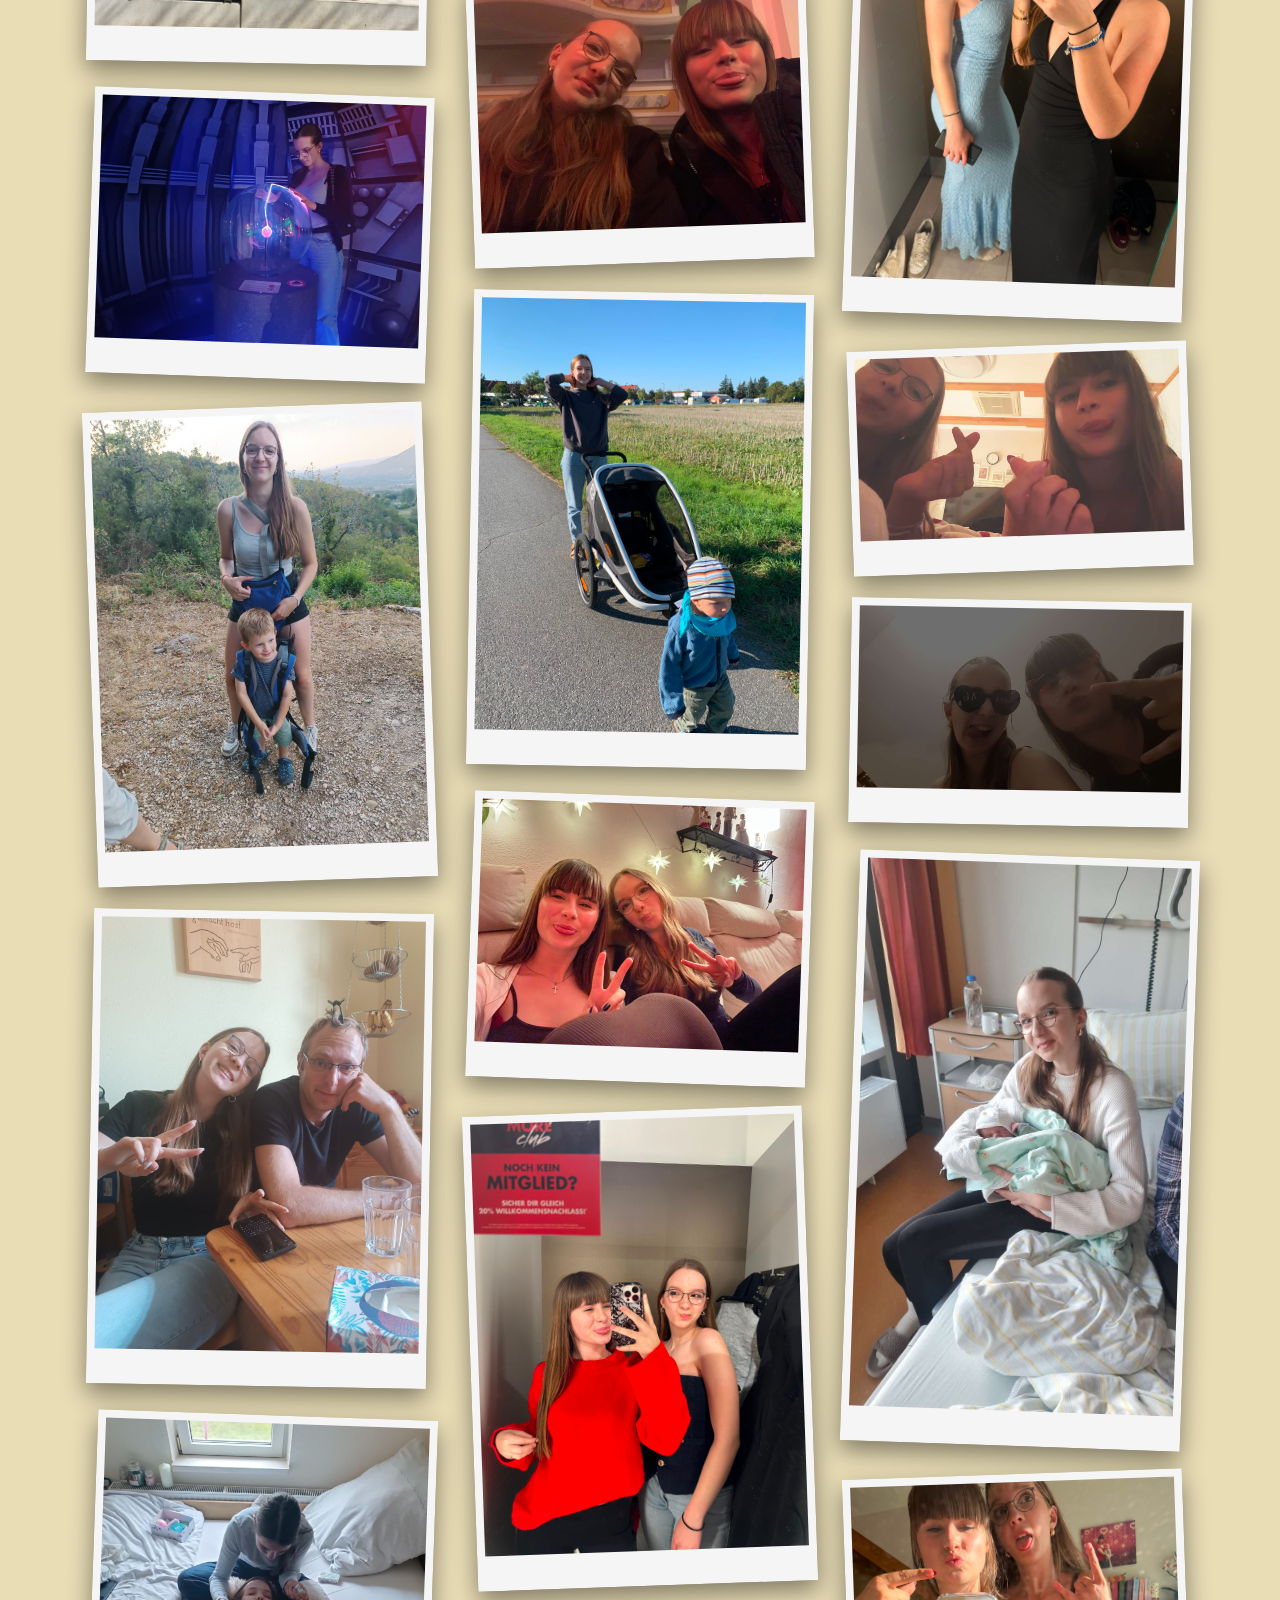
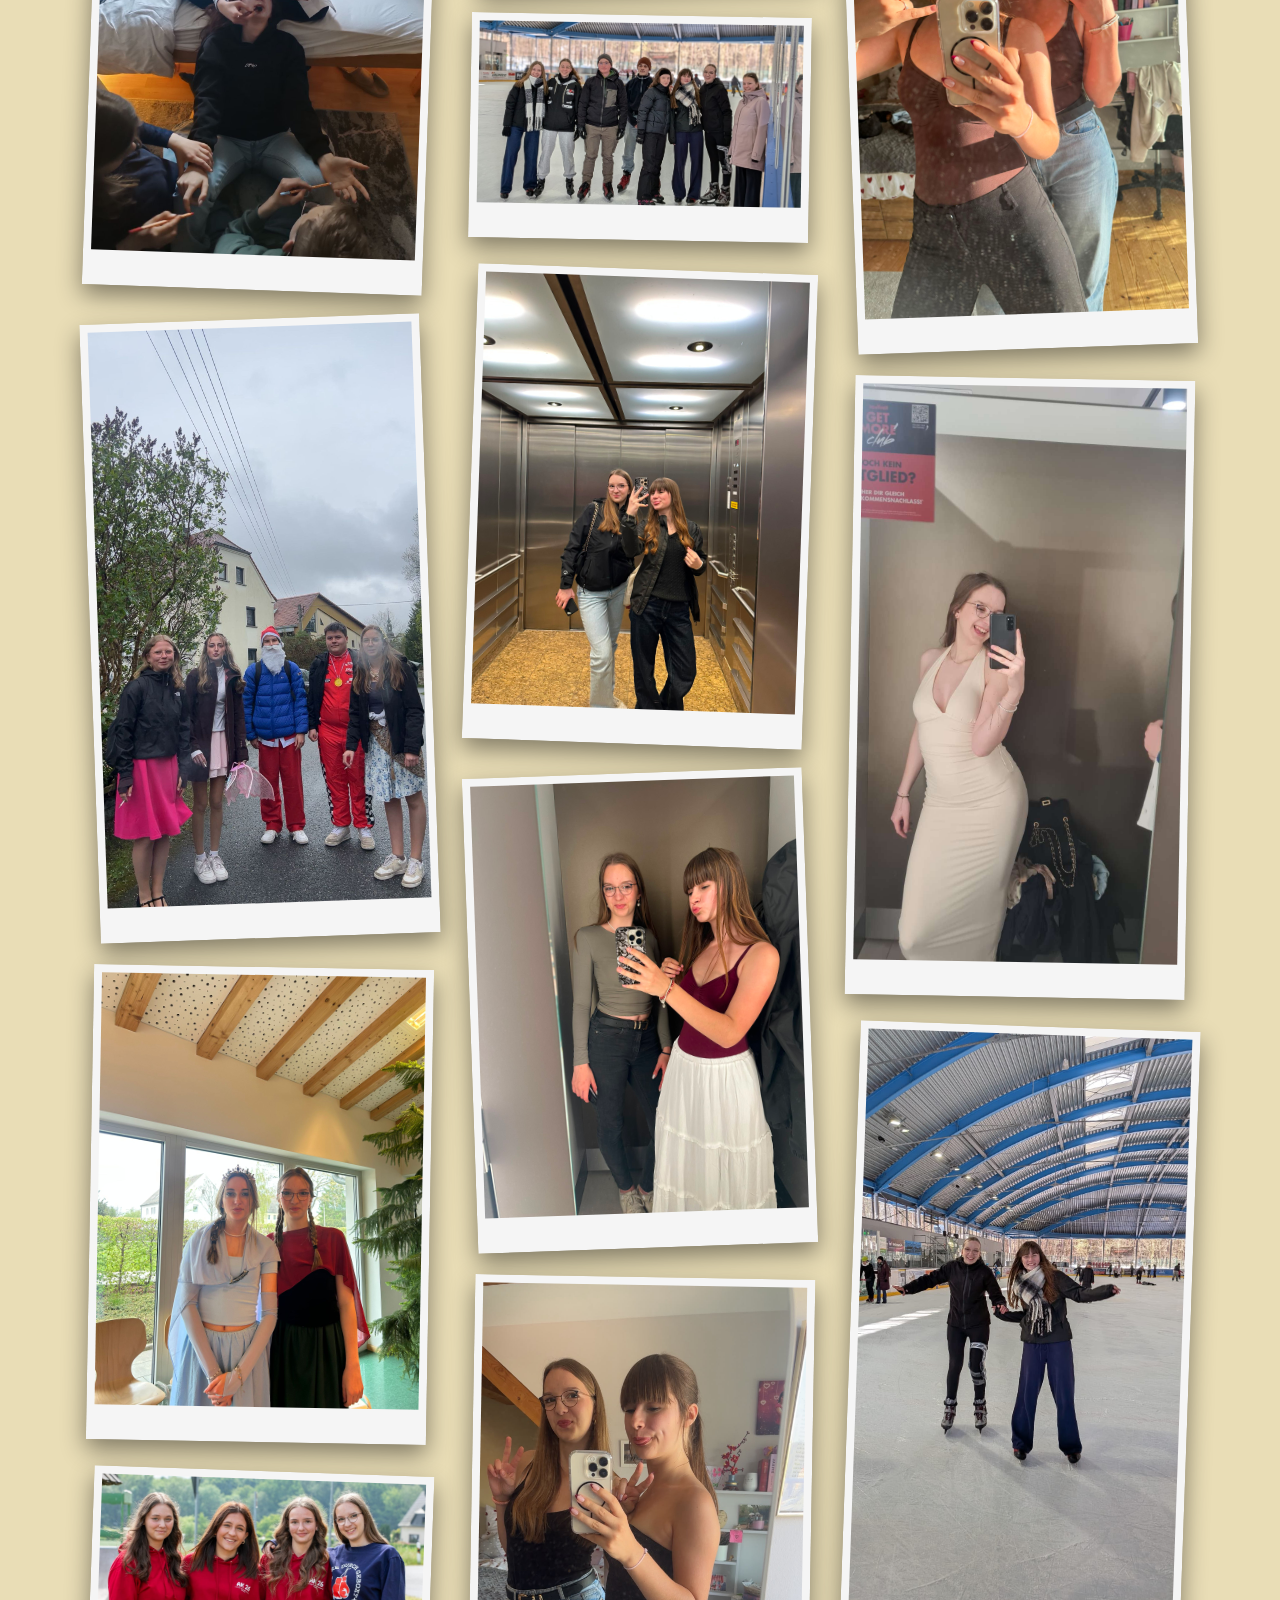
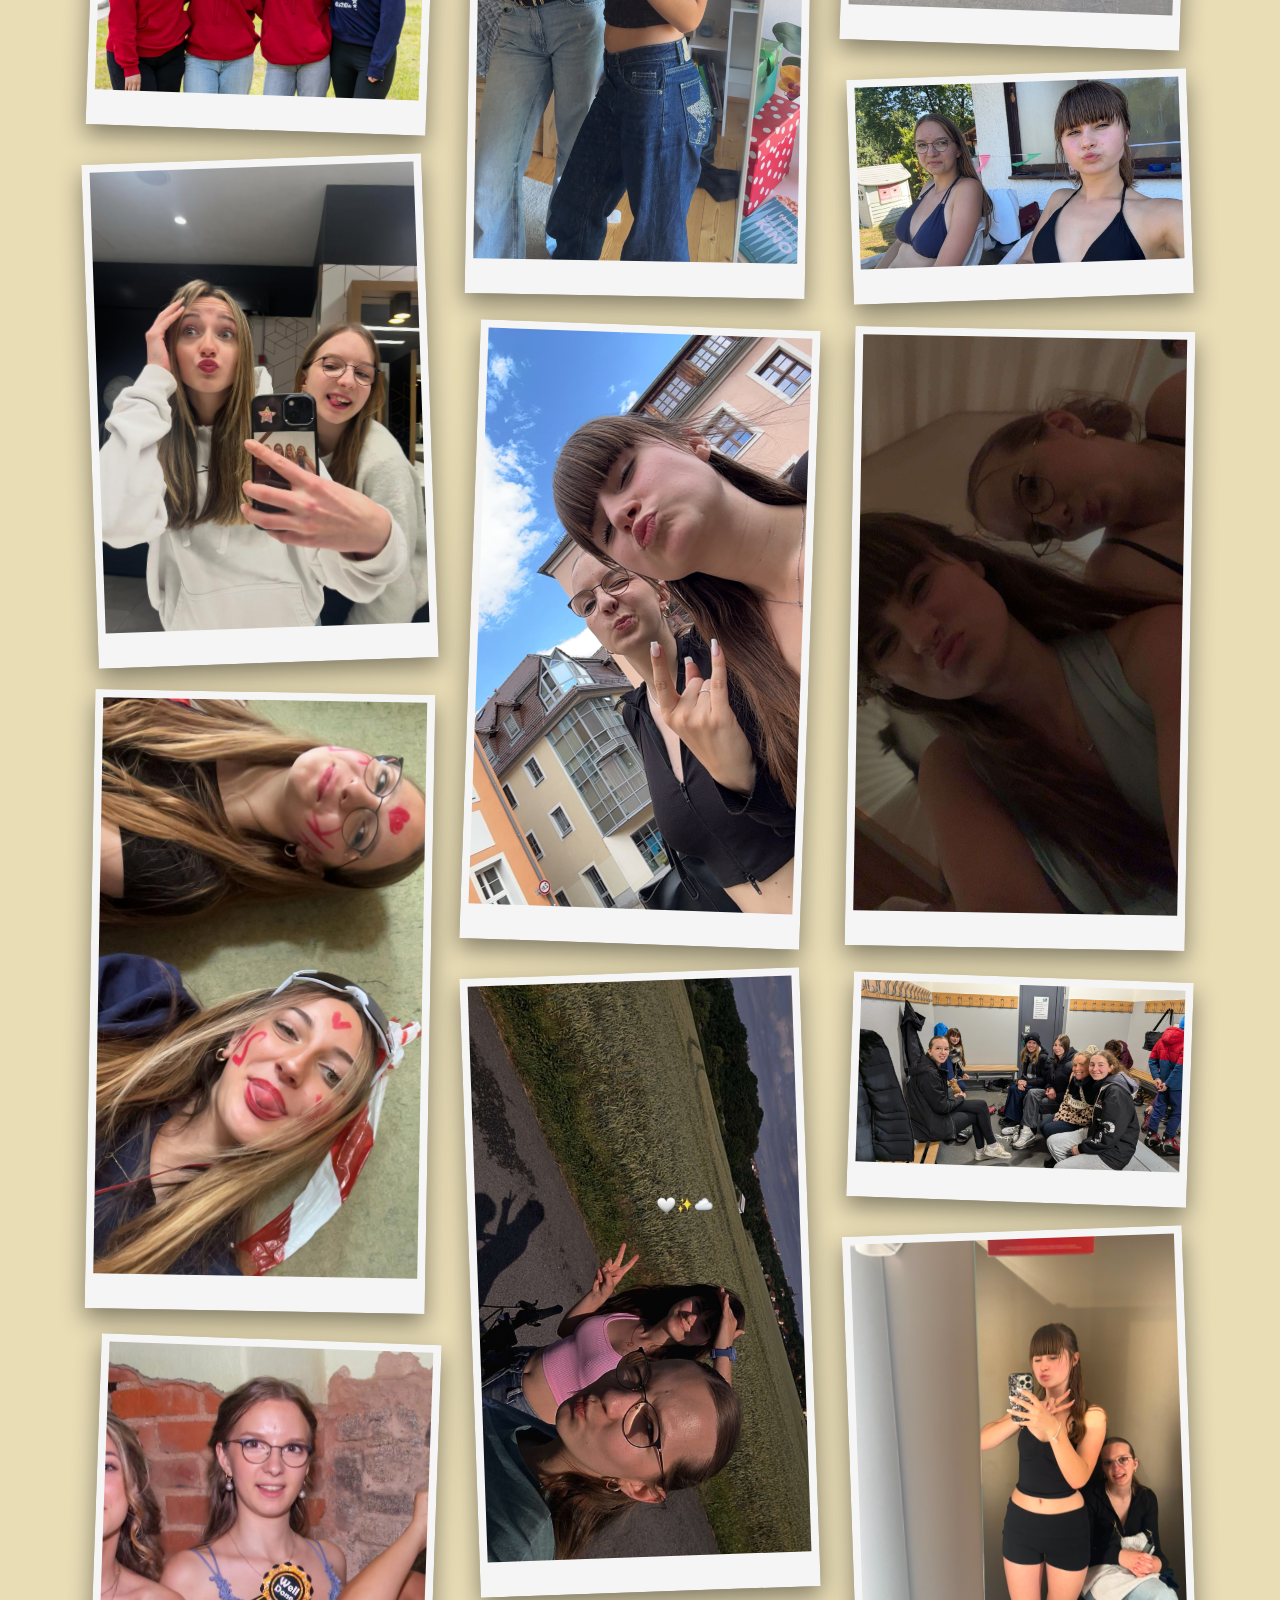
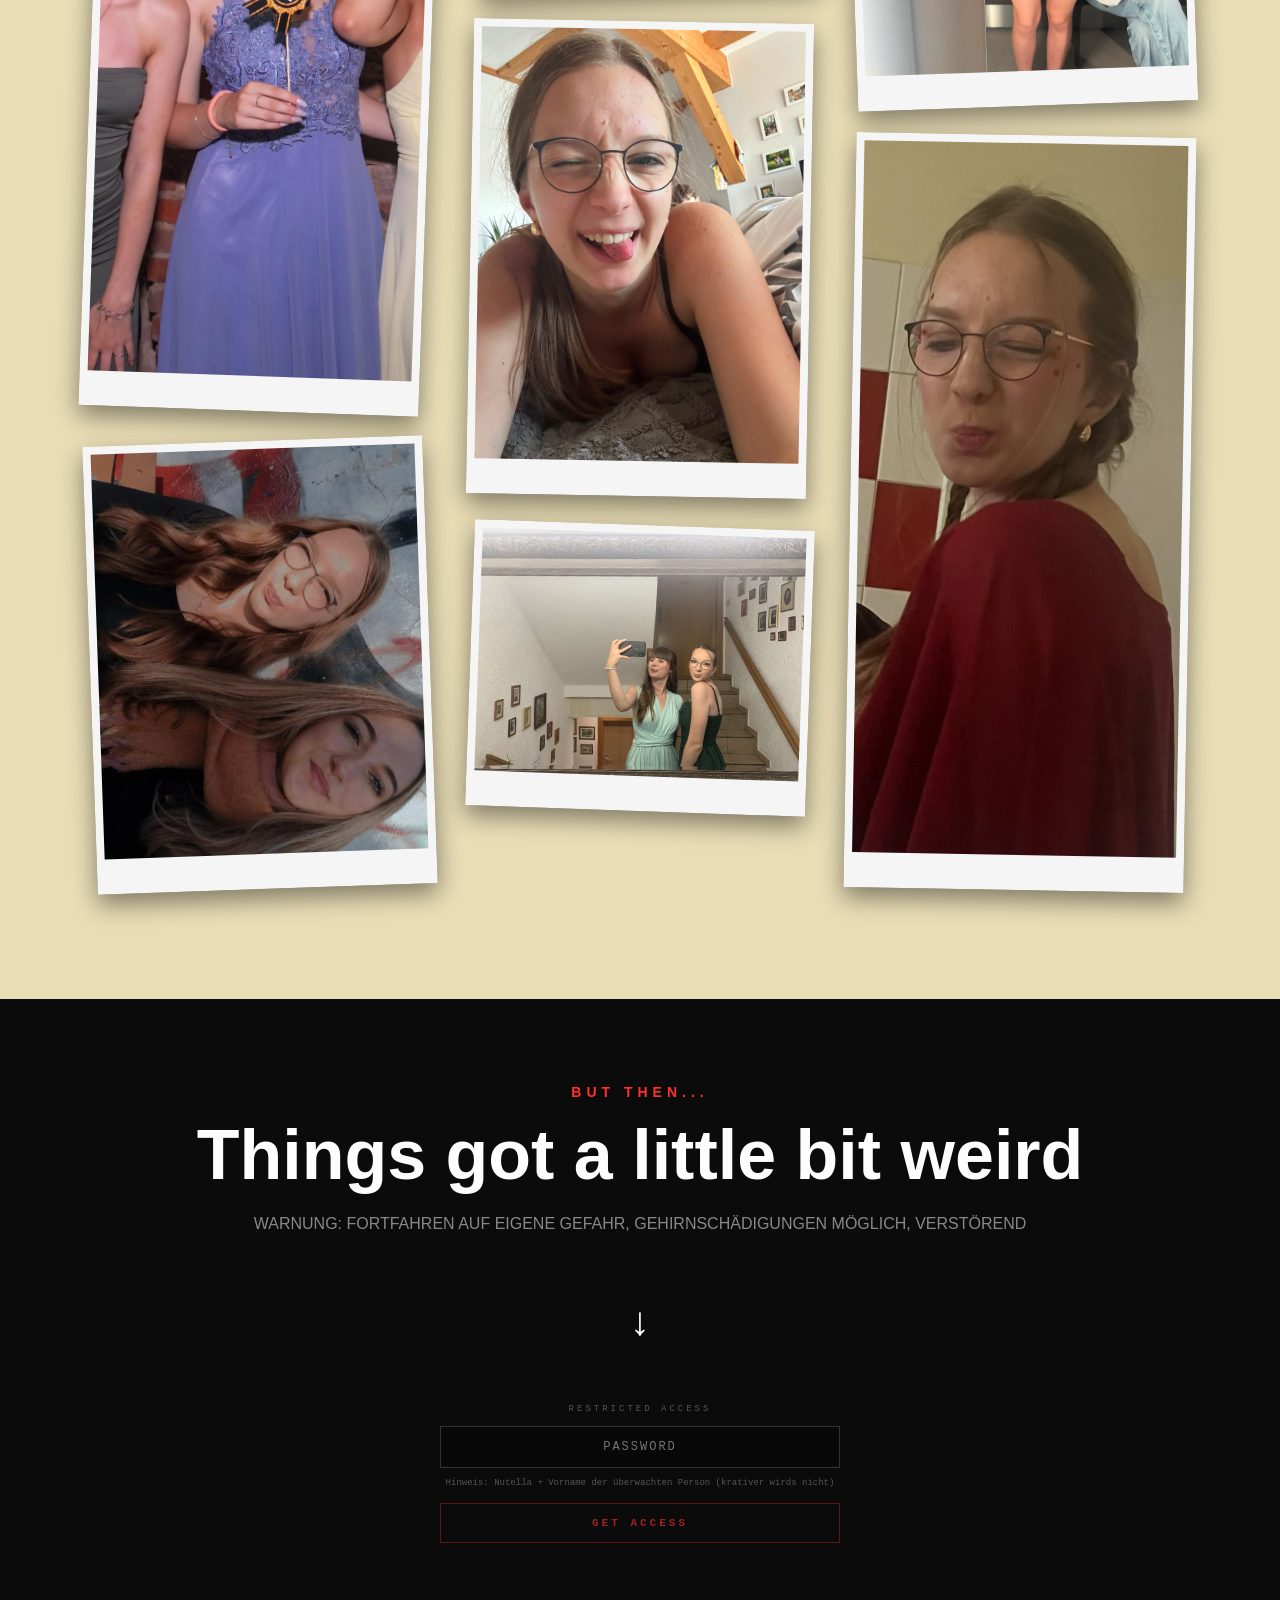
==== commit 6b821a4a: "Modify password hint for restricted access Updated password hint in the classified gate section." ====
--- a/gallery.html
+++ b/gallery.html
@@ -46,7 +46,7 @@
       <div class="classified-gate">
         <p class="gate-label">RESTRICTED ACCESS</p>
         <input class="gate-input js-gate-input" type="password" placeholder="PASSWORD">
-        <p class="gate-hint">Hinweis: Vorname unserer gemeinsamen Hassperson (weiblich)</p>
+        <p class="gate-hint">Hinweis: Nutella + Vorname der überwachten Person (krativer wirds nicht)</p>
         <button class="gate-button js-gate-button">GET ACCESS</button>
         <p class="gate-error js-gate-error">ACCESS DENIED — FALSCHES PASSWORT</p>
       </div>
